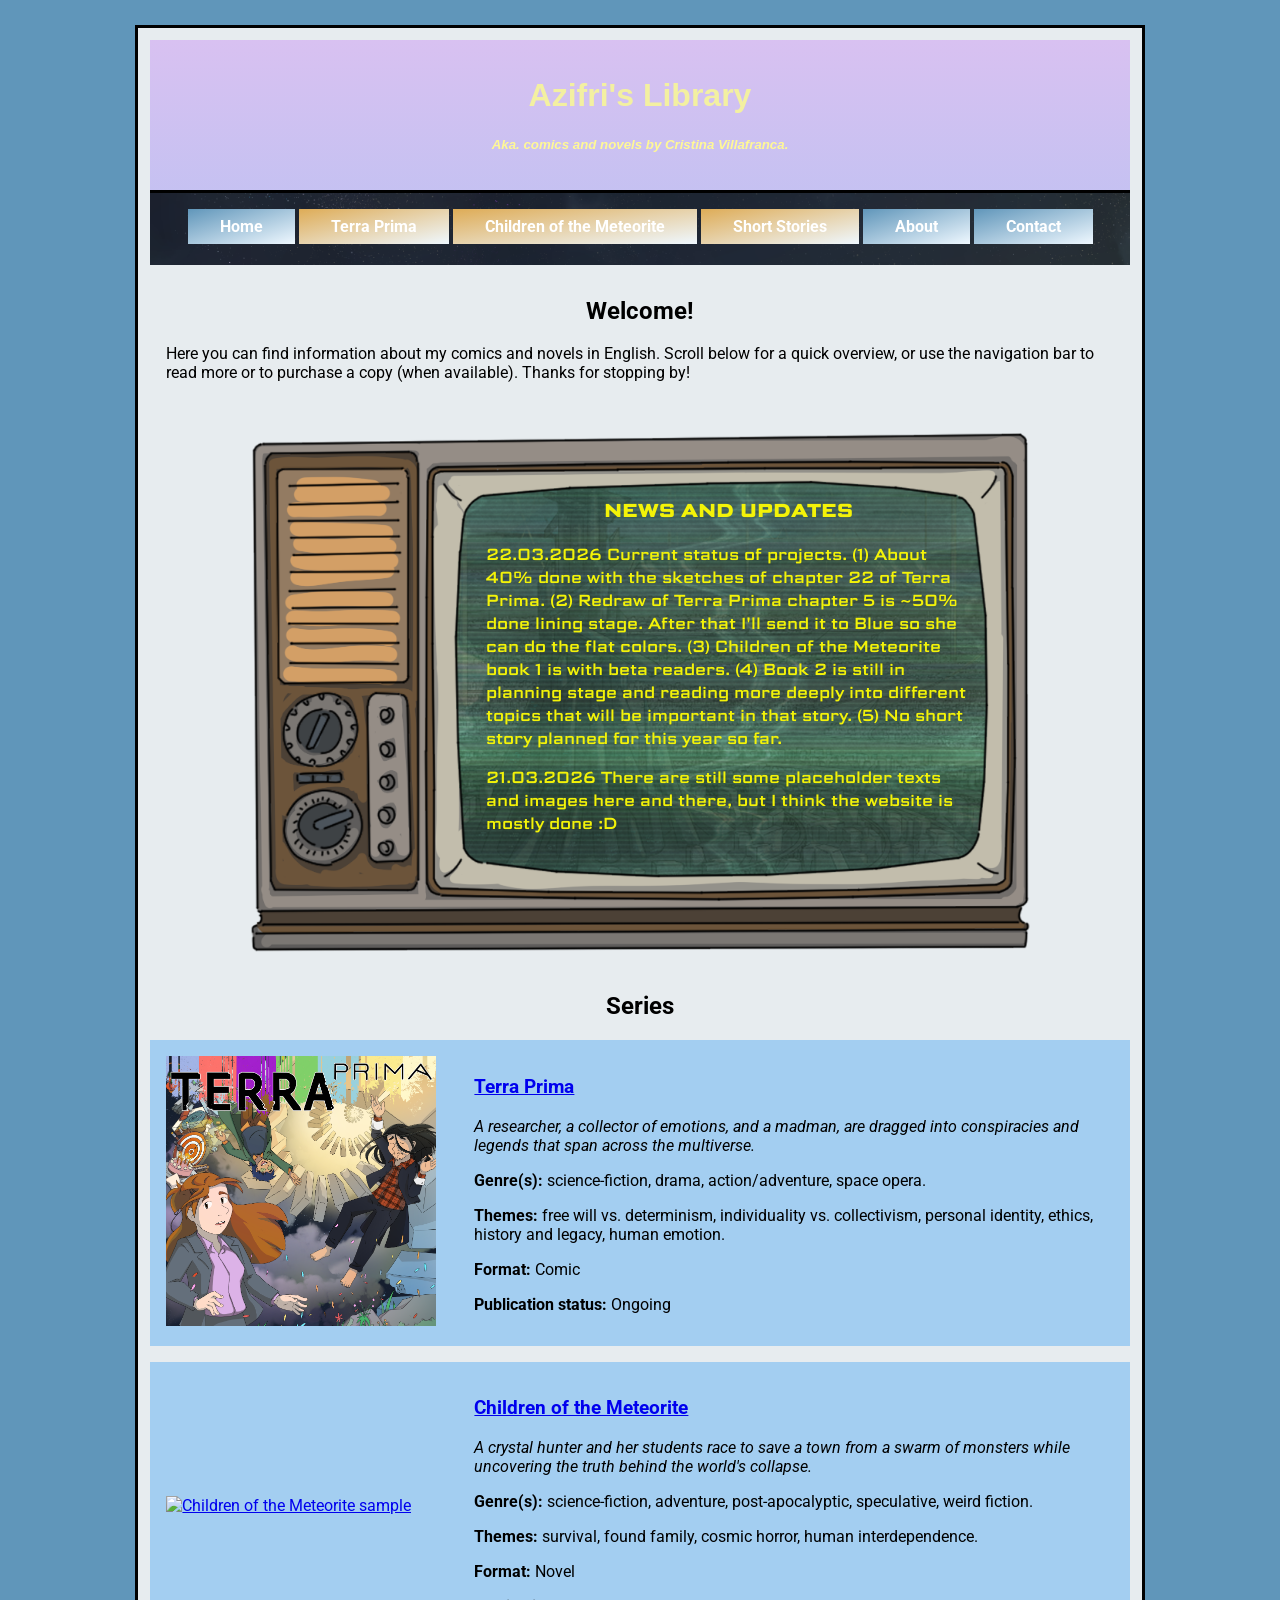
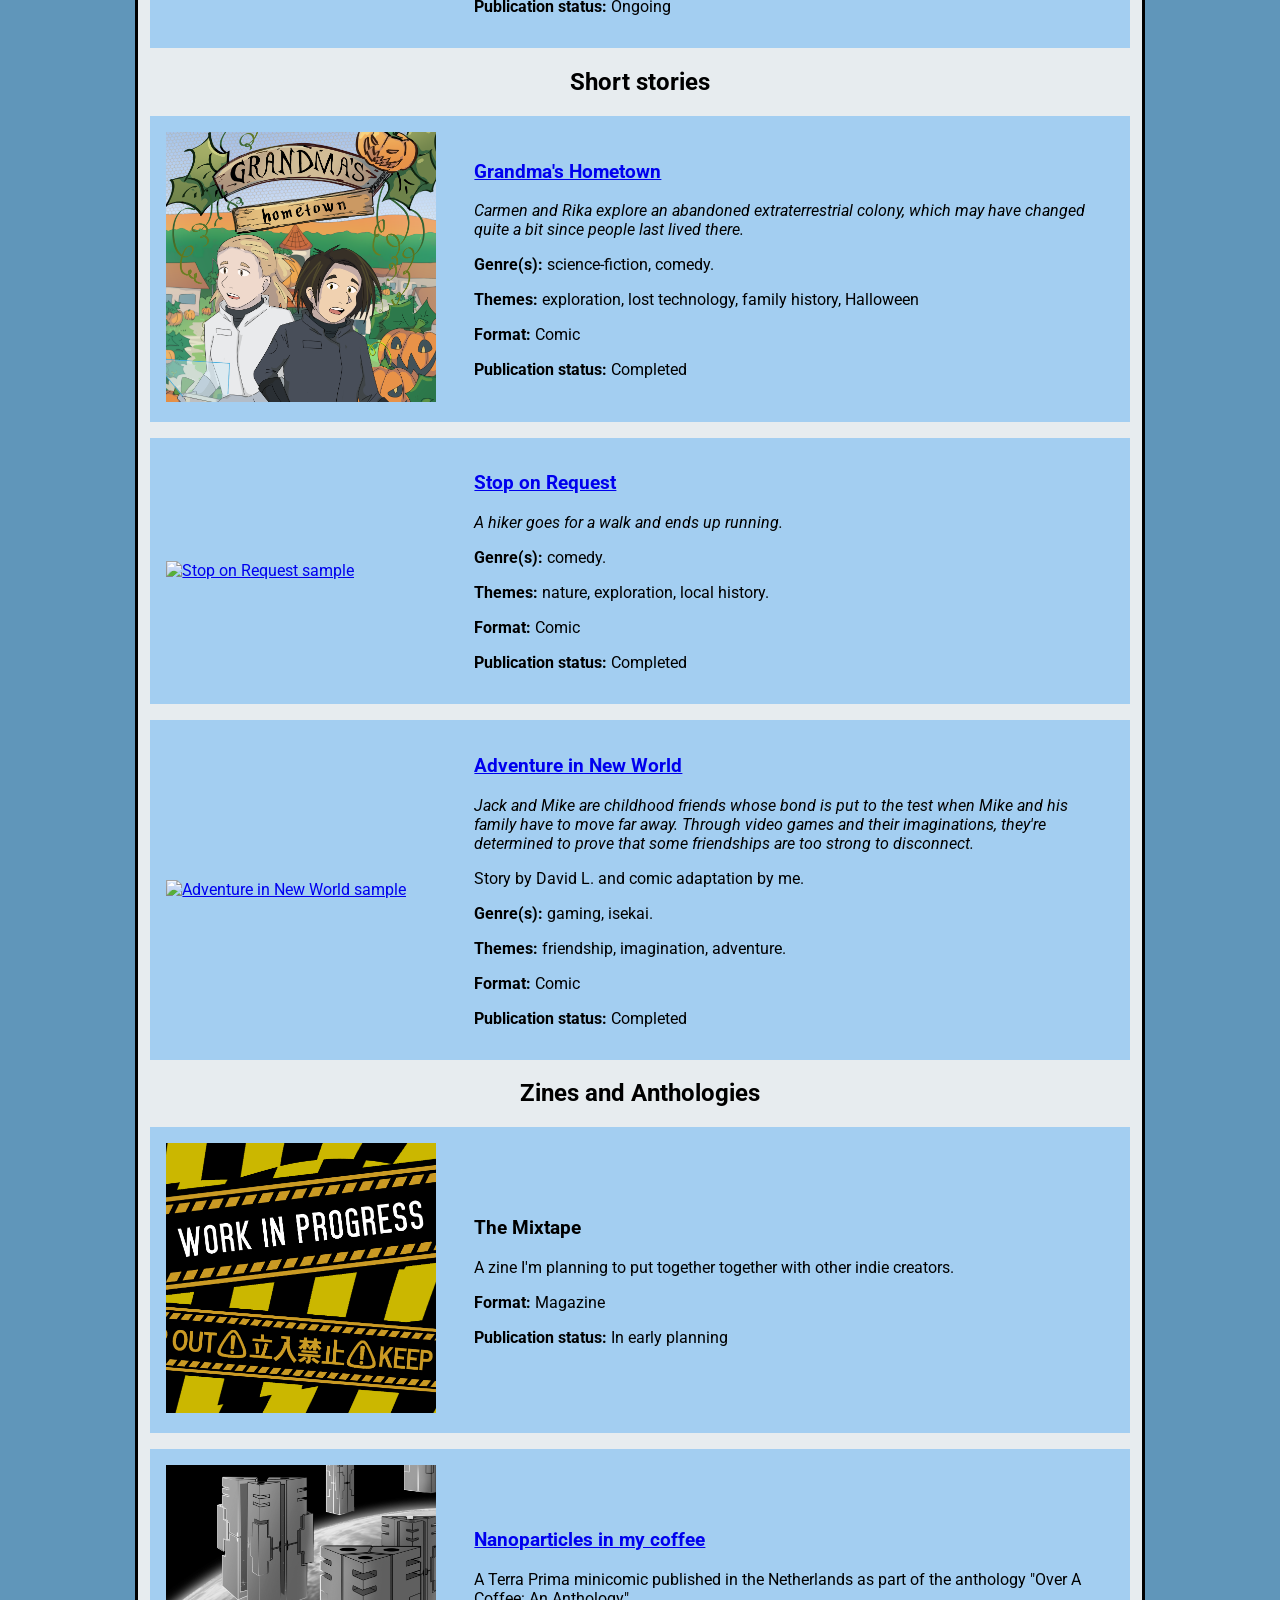
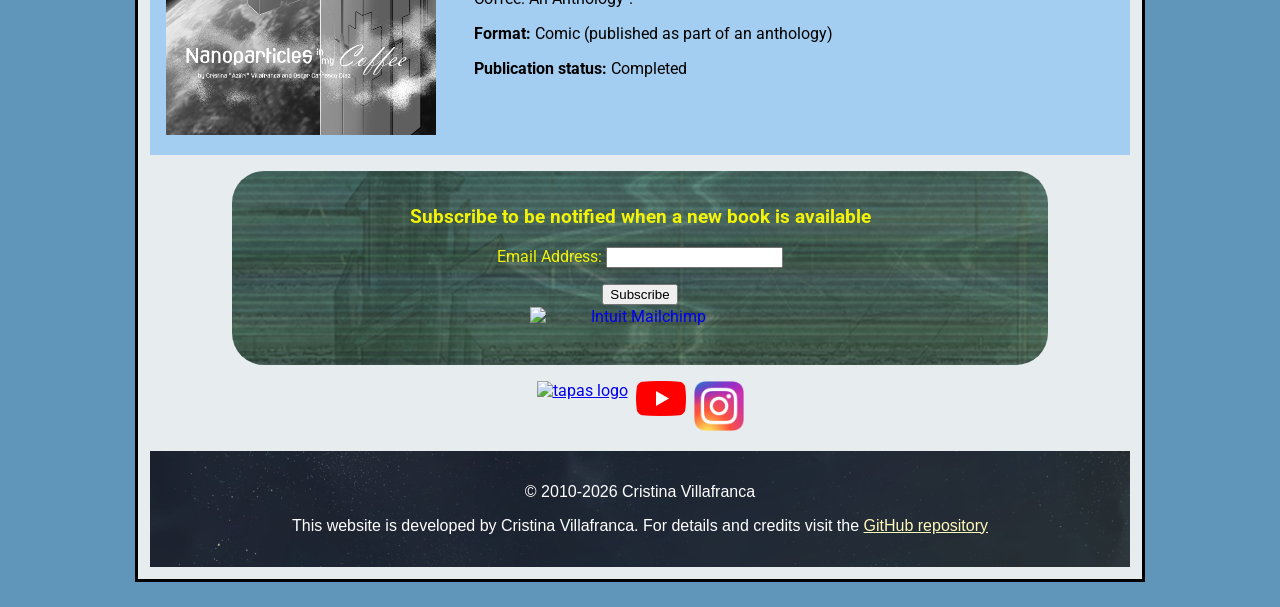
==== index.html @ 8059361d "added social media links" ====
<!DOCTYPE html>
<html lang="en">

<head>
    <!-- Google tag (gtag.js) -->
        <script async src="https://www.googletagmanager.com/gtag/js?id=G-6MLH4C813C"></script>
        <script>
        window.dataLayer = window.dataLayer || [];
        function gtag(){dataLayer.push(arguments);}
        gtag('js', new Date());

        gtag('config', 'G-6MLH4C813C');
        </script>
    <!-- End Google tag (gtag.js) -->
    <!-- Start cookieyes banner --> <script id="cookieyes" type="text/javascript" src="https://cdn-cookieyes.com/client_data/a0b579d0ce1c89a7a35dc00d091aab64/script.js"></script> <!-- End cookieyes banner -->
    <meta charset="UTF-8">
    <meta name="viewport" content="width=device-width, initial-scale=1.0">
    <link type="text/css" rel="stylesheet" href="style.css" media="all">
    <title>Azifri's Library</title>
    <link rel="icon" type="image/x-icon" href="images/favicon.ico">
    <link rel="icon" type="image/png" href="images/favicon-32x32.png" sizes="32x32" />
    <link rel="icon" type="image/png" href="images/favicon-16x16.png" sizes="16x16" />
</head>

<body>
    <div class="subPage">

        <header>
            <h1 span class="title">Azifri's Library</h1>
            <h5 span="small-title"><i>Aka. comics and novels by Cristina Villafranca.</i></h5>
        </header>

        <nav id="main-nav">
            <a href="index.html" class="navbutton1">Home</a> 
            <a href="terra-prima.html" class="navbutton2">Terra Prima</a> 
            <a href="children-of-the-meteorite.html" class="navbutton2">Children of the Meteorite</a> 
            <a href="short-stories.html" class="navbutton2">Short Stories</a> 
            <a href="about.html" class="navbutton1">About</a> 
            <a href="contact.html" class="navbutton1">Contact</a>
        </nav>
        
        <main>
            <h2>Welcome!</h2>
            <p class="narrow">Here you can find information about my comics and novels in English. Scroll below for a quick overview, or use the navigation bar to read more or to purchase a copy (when available). Thanks for stopping by!</p>

            <!-- Bulletin Board for Big Screens. Remember to also change the content of the small screen board below(!!!) -->
            <div id="board-big-screen">
                <h3>NEWS AND UPDATES</h3>
                <p>22.03.2026 Current status of projects. (1) About 40% done with the sketches of chapter 22 of Terra Prima. (2) Redraw of Terra Prima chapter 5 is ~50% done lining stage. After that I'll send it to Blue so she can do the flat colors. (3) Children of the Meteorite book 1 is with beta readers. (4) Book 2 is still in planning stage and reading more deeply into different topics that will be important in that story. (5) No short story planned for this year so far.</p>
                <p>21.03.2026 There are still some placeholder texts and images here and there, but I think the website is mostly done :D</p>
                <!--<p>20.03.2026 Doing all the integrations and automatizations to this website made me want to hit my head against a wall several times ._.</p>-->
            </div>
            <!-- End of bulletin board for big screens -->

            <!-- Bulletin Board for small screens Remember to also change the content of the big screen board above(!!!)-->
            <div id="board-small-screen">
                <h3>NEWS AND UPDATES</h3>
                <p>22.03.2026 Current status of projects. (1) About 40% done with the sketches of chapter 22 of Terra Prima. (2) Redraw of Terra Prima chapter 5 is ~50% done lining stage. After that I'll send it to Blue so she can do the flat colors. (3) Children of the Meteorite book 1 is with beta readers. (4) Book 2 is still in planning stage and reading more deeply into different topics that will be important in that story. (5) No short story planned for this year so far.</p>
                <p>21.03.2026 There are still some placeholder texts and images here and there, but I think the website is mostly done :D</p>
                <!--<p>20.03.2026 Doing all the integrations and automatizations to this website made me want to hit my head against a wall several times ._.</p>-->
            </div>
            <!-- End of bulletin board for small screens -->


            <h2>Series</h2>

            <div class="box-image-left">
               <div class="box-image-left-image">
                    <a href="terra-prima.html#terra-prima"><img src="images/tp.png" width=90% length="auto"alt="Terra Prima sample"></a>
                </div>
                <div class="box-image-left-text">
                    <a href="terra-prima.html#terra-prima"><h3>Terra Prima</h3></a>
                    <p><i>A researcher, a collector of emotions, and a madman, are dragged into conspiracies and legends that span across the multiverse.</i></p>
                    <p><b>Genre(s):</b> science-fiction, drama, action/adventure, space opera.</p>
                    <p><b>Themes:</b> free will vs. determinism, individuality vs. collectivism, personal identity, ethics, history and legacy, human emotion.</p>
                    <p><b>Format:</b> Comic</p>
                    <p><b>Publication status:</b> Ongoing</p>

                </div>
            </div>

            <div class="box-image-left">
               <div class="box-image-left-image">
                    <a href=children-of-the-meteorite.html#children-of-the-meteorite><img src="images/cotm.png" width=90% length="auto"alt="Children of the Meteorite sample"></a>
                </div>
                <div class="box-image-left-text">
                    <a href="children-of-the-meteorite.html#children-of-the-meteorite"><h3>Children of the Meteorite</h3></a>
                    <p><i>A crystal hunter and her students race to save a town from a swarm of monsters while uncovering the truth behind the world's collapse.</i></p>
                    <p><b>Genre(s):</b> science-fiction, adventure, post-apocalyptic, speculative, weird fiction.</p>
                    <p><b>Themes:</b> survival, found family, cosmic horror, human interdependence.</p>
                    <p><b>Format:</b> Novel</p>
                    <p><b>Publication status:</b> Ongoing</p>

                </div>
            </div>

            <h2>Short stories</h2>

            <div class="box-image-left">
               <div class="box-image-left-image">
                    <a href="short-stories.html#grandmas-hometown"><img src="images/ght.png" width=90% length="auto" alt="Grandma's Hometown sample"></a>
                </div>
                <div class="box-image-left-text">
                    <a href="short-stories.html#grandmas-hometown"><h3>Grandma's Hometown</h3></a>
                    <p><i>Carmen and Rika explore an abandoned extraterrestrial colony, which may have changed quite a bit since people last lived there.</i></p>
                    <p><b>Genre(s):</b> science-fiction, comedy.</p>
                    <p><b>Themes:</b> exploration, lost technology, family history, Halloween</p>
                    <p><b>Format:</b> Comic</p>
                    <p><b>Publication status:</b> Completed</p>

                </div>
            </div>

            <div class="box-image-left">
               <div class="box-image-left-image">
                    <a href="short-stories.html#stop-on-request"><img src="images/sor.png" width=90% length="auto"alt="Stop on Request sample"></a>
                </div>
                <div class="box-image-left-text">
                    <a href="short-stories.html#stop-on-request"><h3>Stop on Request</h3></a>
                    <p><i>A hiker goes for a walk and ends up running.</i></p>
                    <p><b>Genre(s):</b> comedy.</p>
                    <p><b>Themes:</b> nature, exploration, local history.</p>
                    <p><b>Format:</b> Comic</p>
                    <p><b>Publication status:</b> Completed</p>

                </div>
            </div>

            <div class="box-image-left">
               <div class="box-image-left-image">
                    <a href="short-stories.html#adventure-in-new-world"><img src="images/ainw.png" width=90% length="auto"alt="Adventure in New World sample"></a>
                </div>
                <div class="box-image-left-text">
                    <a href="short-stories.html#adventure-in-new-world"><h3>Adventure in New World</h3></a>
                    <p><i>Jack and Mike are childhood friends whose bond is put to the test when Mike and his family have to move far away. Through video games and their imaginations, they're determined to prove that some friendships are too strong to disconnect.</i></p>
                    <p>Story by David L. and comic adaptation by me.</p>
                    <p><b>Genre(s):</b> gaming, isekai.</p>
                    <p><b>Themes:</b> friendship, imagination, adventure.</p>
                    <p><b>Format:</b> Comic</p>
                    <p><b>Publication status:</b> Completed</p>

                </div>
            </div>

            <h2>Zines and Anthologies</h2>
            
            <div class="box-image-left">
               <div class="box-image-left-image">
                    <img src="images/wip.png" width=90% length="auto"alt="The Mixtape sample">
                </div>
                <div class="box-image-left-text">
                    <h3>The Mixtape</h3>
                    <p>A zine I'm planning to put together together with other indie creators.</p>
                    <p><b>Format:</b> Magazine</p>
                    <p><b>Publication status:</b> In early planning</p>
                </div>
            </div>


            <div class="box-image-left">
               <div class="box-image-left-image">
                    <a href="short-stories.html#nanoparticles-in-my-coffee"><img src="images/nimc.png" width=90% length="auto"alt="Nanoparticles in my coffee sample"></a>
                </div>
                <div class="box-image-left-text">
                    <a href="short-stories.html#nanoparticles-in-my-coffee"><h3>Nanoparticles in my coffee</h3></a>
                    <p>A Terra Prima minicomic published in the Netherlands as part of the anthology "Over A Coffee: An Anthology".</p>
                    <p><b>Format:</b> Comic (published as part of an anthology)</p>
                    <p><b>Publication status:</b> Completed</p>
                </div>
            </div>

            <!--newsletter subscription-->
            <div id="mc_embed_shell">
  
                <div id="mc_embed_signup">
                    <form action="https://azifri.us11.list-manage.com/subscribe/post?u=1df3b6bca8f4edba55299aeac&amp;id=7dbc3600a1&amp;f_id=001703e1f0" method="post" id="mc-embedded-subscribe-form" name="mc-embedded-subscribe-form" class="validate" target="_self" novalidate="">
                        <div id="mc_embed_signup_scroll"><h3>Subscribe to be notified when a new book is available</h3>
                            <div class="mc-field-group">
                                <label for="mce-EMAIL">Email Address: <span class="asterisk"></span></label><input type="email" name="EMAIL" class="required email" id="mce-EMAIL" required="" value="">
                            </div>
                            <div id="mce-responses" class="clear foot">
                                <div class="response" id="mce-error-response" style="display: none;"></div>
                                <div class="response" id="mce-success-response" style="display: none;"></div>
                            </div>
                            <div aria-hidden="true" style="position: absolute; left: -5000px;">
                                /* real people should not fill this in and expect good things - do not remove this or risk form bot signups */
                                <input type="text" name="b_1df3b6bca8f4edba55299aeac_7dbc3600a1" tabindex="-1" value="">
                            </div>
                            <div class="optionalParent">
                                <div class="clear foot">
                                    <input type="submit" name="subscribe" id="mc-embedded-subscribe" class="button" value="Subscribe">
                                    <p style="margin: 0px auto;"><a href="http://eepurl.com/jCcwuM" title="Mailchimp - email marketing made easy and fun"><span style="display: inline-block; background-color: transparent; border-radius: 4px;"><img class="refferal_badge" src="https://digitalasset.intuit.com/render/content/dam/intuit/mc-fe/en_us/images/intuit-mc-rewards-text-dark.svg" alt="Intuit Mailchimp" style="width: 220px; height: 40px; display: flex; padding: 2px 0px; justify-content: center; align-items: center;"></span></a></p>
                                </div>
                            </div>
                    </div>
                </form>
                </div>
            </div>
            <!--End newsletter subscription-->

            <div class="social-media-box">
                <a href="https://tapas.io/Azifri"><img src="images/tapas2.png" alt="tapas logo"></a>
                <a href="https://www.youtube.com/@azifri"><img src="images/YouTube.png" alt="youtube logo"></a>
                <a href="https://www.instagram.com/artsyazifri/"><img src="images/Instagram.png" alt="instagram logo"></a>
            </div>
        </main>


        <footer>
            <p>&copy; 2010-2026 Cristina Villafranca</p>
            <p>This website is developed by Cristina Villafranca. For details and credits visit the <a href="https://github.com/Azifri21/azifri.github.io" title="link to GitHub" target="_blank" span id="link-color"> GitHub repository</a></p>

        </footer>
    </div>
</body>
</html>
---- style.css ----
@import url('https://fonts.googleapis.com/css2?family=Science+Gothic:wght@100..900&display=swap');
@import url('https://fonts.googleapis.com/css2?family=Roboto:ital,wght@0,100..900;1,100..900&display=swap');

h1, h2{
    text-align: center;
}

/* universal background color */
body {
    background-image: url(images/shards1.png);
    background-size: cover;
    background-color: rgb(96, 150, 186); 
    font-family: 'Roboto', Arial, Helvetica, sans-serif;
    padding: 20px;
}

main {
    margin-top: 2rem;
}

.narrow {
    margin: 0rem 1rem;
}

/* area inside body where the content is */
.subPage {
  max-width: 95%;
  background-color: rgb(231, 236, 239);
  outline: 3px solid #000000;
  margin: auto;
  padding: 12px;
}

@media (min-width: 500px) {
    .subPage {
        width: 80%;
        max-width: 1000px;
    }
    
}

header {
    box-sizing: border-box;
    margin: 0;
    padding: 0;
    background: linear-gradient(to top, #3204fd2f, #9907fa30), url(images/planet-bg.png) no-repeat top center;
    /*
    background-image: url(images/planet-bg.png);
    background-size: cover;
    background: rgb(39, 76, 119);*/
    color: #fff895;
    padding: 1rem;
    text-align: center;
    font-family: sans-serif
}

.title {
    color:rgb(243, 240, 161)
}
.small-title {
    color: bisque;
}

footer {
    box-sizing: border-box;
    margin: 0;
    padding: 0;
    background-image: url(images/planet-bg2.png);
    background-size: cover;
    /*background: rgb(39, 76, 119);*/
    color: #fff;
    padding: 1rem;
    text-align: center;
    font-family: sans-serif
}

#link-color {
    color: rgb(255, 249, 185);
}

nav {
    border-top: #000000 solid 3px;
    background-image: url(images/planet-bg2.png);
    background-size: cover;
    /*background: rgb(39, 76, 119);*/
    display: flex;
    flex-wrap: wrap;
    justify-content: center;
    padding: 1rem;
    display: block;
    padding: 1rem;
    text-align: center;
}

.navbutton1 {
    display: inline-block;
    padding: 0.5rem 2rem;
    margin-bottom: 0.3rem;
    text-decoration: none;
    color: #fff;
    background-color: transparent;
    border: none;
    font-size: 1rem;
    cursor: pointer;
    /*background-color: rgb(96, 150, 186); */
    background-image: linear-gradient(to bottom right, rgb(96, 150, 186), rgb(239, 248, 255));
    font-weight: bold;
    width: fit-content;
}

.navbutton2 {
    display: inline-block;
    padding: 0.5rem 2rem;
    margin-bottom: 0.3rem;
    text-decoration: none;
    color: #fff;
    background-color: transparent;
    border: none;
    font-size: 1rem;
    cursor: pointer;
    /*background-color: rgb(96, 150, 186); */
    background-image: linear-gradient(to bottom right, rgb(222, 172, 87), rgb(239, 248, 255));
    font-weight: bold;
    width: fit-content;
}



#books-nav {
    display: flex;
    flex-wrap: wrap;
    justify-content: center;
    padding: 1rem;
    display: block;
    padding: 1rem;
    text-align: center;
    margin-bottom: 1rem;
    background-image: url(images/tv-bg.png);
    border-radius: 3rem;
    border-style: double;
    border-color: rgb(33, 107, 8);
}

#books-nav a {
    display: inline-block;
    padding: 0.5rem 1rem;
    margin: 0.2rem;
    text-decoration: none;
    color: #000000;
    background-color: transparent;
    border: none;
    font-size: 1rem;
    cursor: pointer;
    background-color: rgb(96, 150, 186); 
}

a:link,{
    color: rgb(0 ,0 , 0);
    text-decoration: none;
}

a:visited {
    color: rgb(48, 58, 122);
    text-decoration: none;
}

a:hover {
    text-decoration: underline;
    background-color: rgb(237, 175, 88);
}

a:active {
    text-decoration: none;
}


/*layout for boxes with an image on top */
.box-image-top {
    display: flex;
    align-items: center;
    justify-content: center;
    padding: 1rem;
    background-color: rgb(163, 206, 241);
    flex-direction: column;
    margin-bottom: 1rem;
}

#terra-prima {
}

#children-of-the-meteorite {
}

#others{
}

#tp-bg {
    background-image: url(images/bgterraprima.png);
    background-size: cover;
    padding: 1rem;
    border-radius: 10px;
    margin-bottom: 1rem;
}

#cotm-bg {
    background-image: url(images/cotmbg.png);
    background-size: cover;
    padding: 1rem;
    border-radius: 10px;
    margin-bottom: 1rem;
}

#others-bg {
    background-image: url(images/zinesbg2.png);
    background-size: cover;
    padding: 1rem;
    border-radius: 10px;
    margin-bottom: 1rem;
}

#semitransparent {
    background-color: rgba(255, 255, 255, 0.724);
    padding: 0.5rem;
    border-radius: 10px;
}

.product-details {
    background-color: rgb(231, 236, 239);
    padding: 0.1rem 0.8rem;
    margin-bottom: 1rem;
}

.back-to-top {
    text-align: center;
    margin: 1rem;
}

/* layout for boxes with image on left */
.box-image-left {
    display:flex;
    align-items: center;
    gap: 0.5rem;
    padding: 1rem;
    margin: auto;
    background-color: rgb(163, 206, 241);
    margin-bottom: 1rem;
}

.box-image-left-image {
    width: 300px;
    height: auto;
    object-fit: cover;
}

.box-image-left-text {
    flex: 1;
}

@media (max-width: 768px) {
    .box-image-left {
        flex-direction: column;
        text-align: center;
    }

    .box-image-left-image {
        width: 100%;
        height: auto;
    }
}


/*layout for bulletin board on BIG screens*/
#board-big-screen {
    background-image: url(images/big-tv.png);
        background-size: cover;
    h3 {
        text-align: center;
    }
    text-align: left;
    color: rgb(243, 243, 8);
    gap: 1rem;
    padding: 4rem 5rem 2rem 16rem;
    border-radius: 1rem;
    margin: 2rem 5rem;
    font-family: 'Science Gothic', sans-serif;
    display: block;
    height: 450px;
}

@media only screen and (max-width: 990px) {
    #board-big-screen {
        display: none;
    }
}


/*layout for bulletin board on SMALL screens*/
#board-small-screen {
    background-image: url(images/tv-bg.png);
        background-size: cover;
    text-align: left;
    color: rgb(243, 243, 8);
    gap: 1rem;
    padding: 1rem;
    border-radius: 1rem;
    margin-top: 1.5rem;
    font-family: 'Science Gothic', sans-serif;
}

@media only screen and (min-width: 990px) {
    #board-small-screen {
        display: none;
    }
}



/*layout for boxes with buttons */
.box-with-buttons {
    display:flex;
    align-items: top;
    gap: 1rem;
    padding: 1rem;
    margin: auto;
    background-color: rgb(255, 255, 255);
    margin-bottom: 1rem;
    border-style: solid;
    border-width: 3px;
    border-color: rgb(39, 76, 119);

}

.box-with-buttons-image {
    width: 350px;
    height: auto;
    object-fit: cover;
}


.box-with-buttons-text {
    flex: 1;
    border-radius: 10px;
    border-color: #000000;
}

@media (max-width: 768px) {
    .box-with-buttons {
        flex-direction: column;
        text-align: center;
    }

    .box-with-buttons-image {
        width: 100%;
        height: auto;
    }
}

figure {
    text-align: center;
    display: block;
}
    
@media only screen and (max-width: 800px) {
    img {
        width: 90%;

    }
}

#mc_embed_shell {
    text-align: center;
    display: block;
    width: 80%;
    gap: 1rem;
    padding: 1rem 1rem;
    margin: auto;
    background-image: url(images/tv-bg.png);
        background-size: cover;
    color: rgb(243, 243, 8);
    margin-bottom: 1rem;
    border-radius: 2rem;
}

#mce-responses {
    padding-top: 1rem;
}

.social-media-box {
    margin: 1rem;
    display: flex;
    justify-content: center;
    gap: 0.5rem;
}

.social-media-box img {
    width: 50px;
}

@media (max-width: 768px) {
    .social-media-box {
        width: 80%;
    }
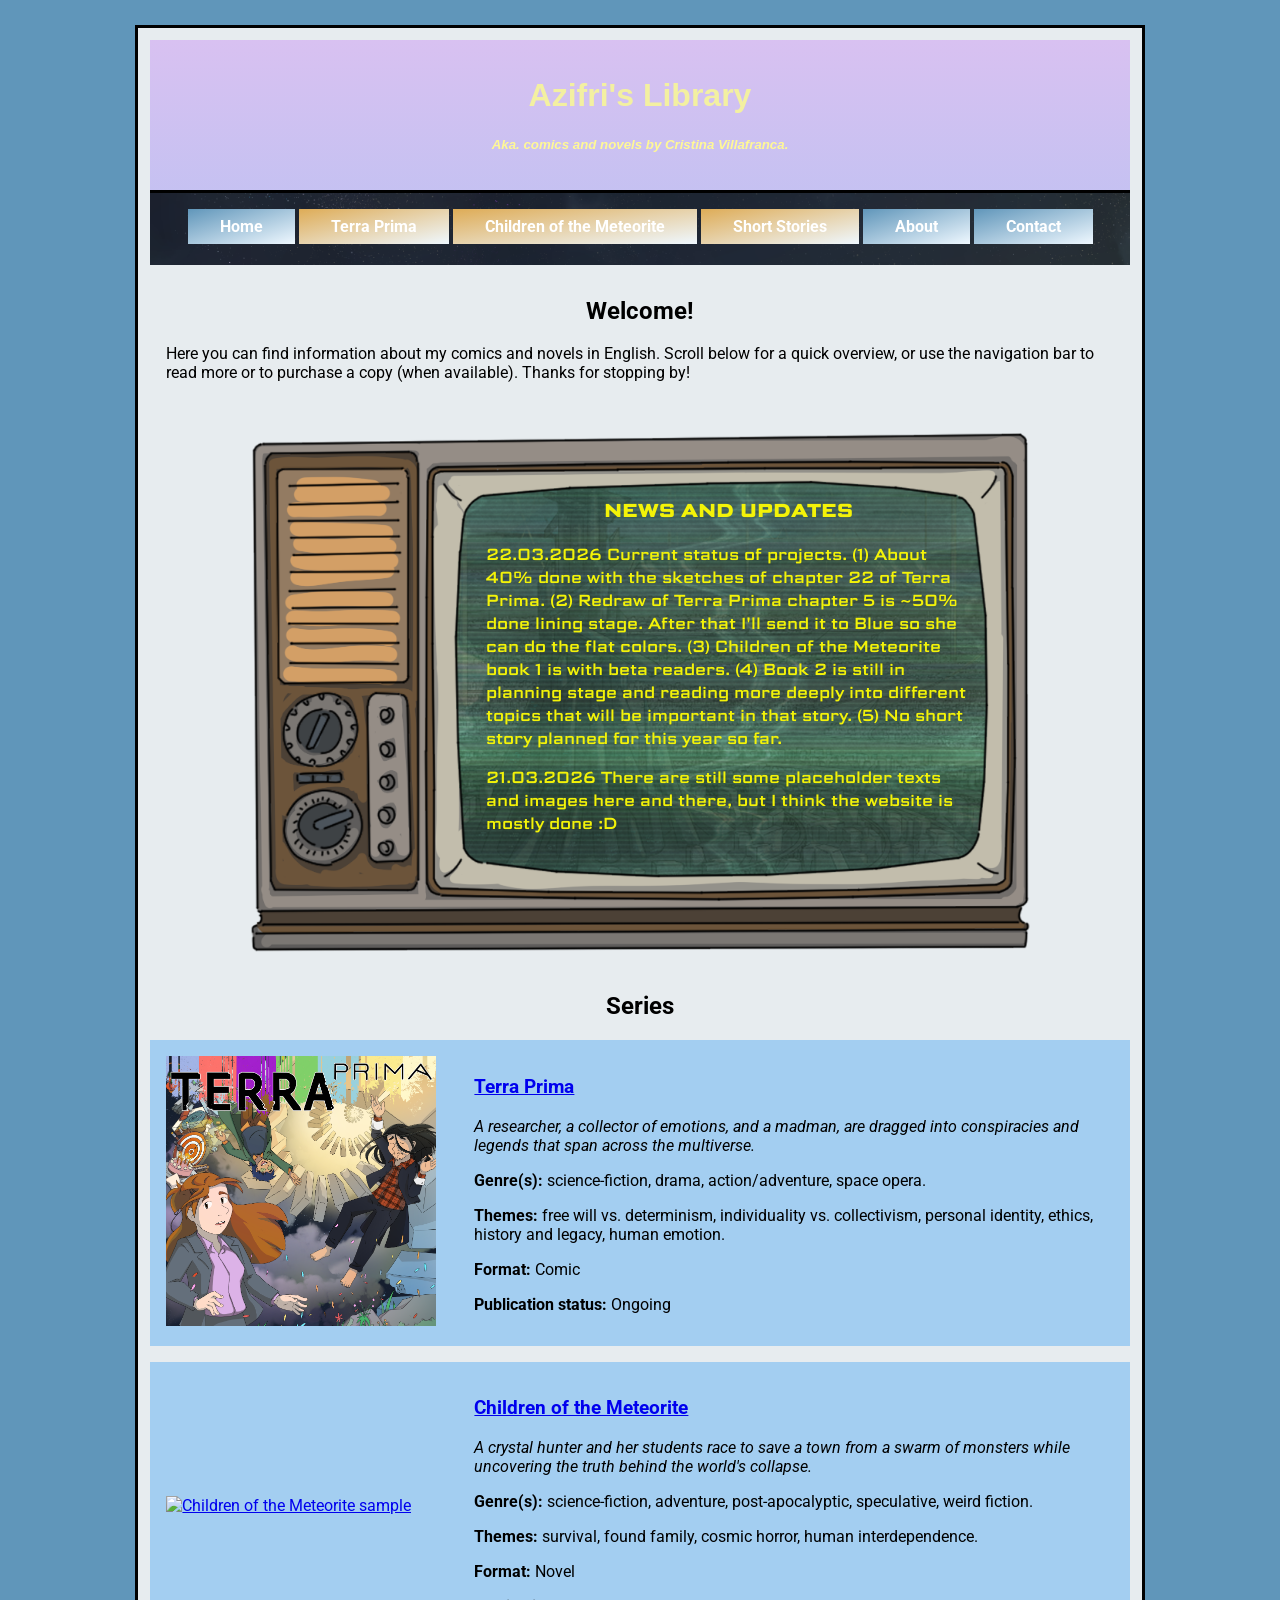
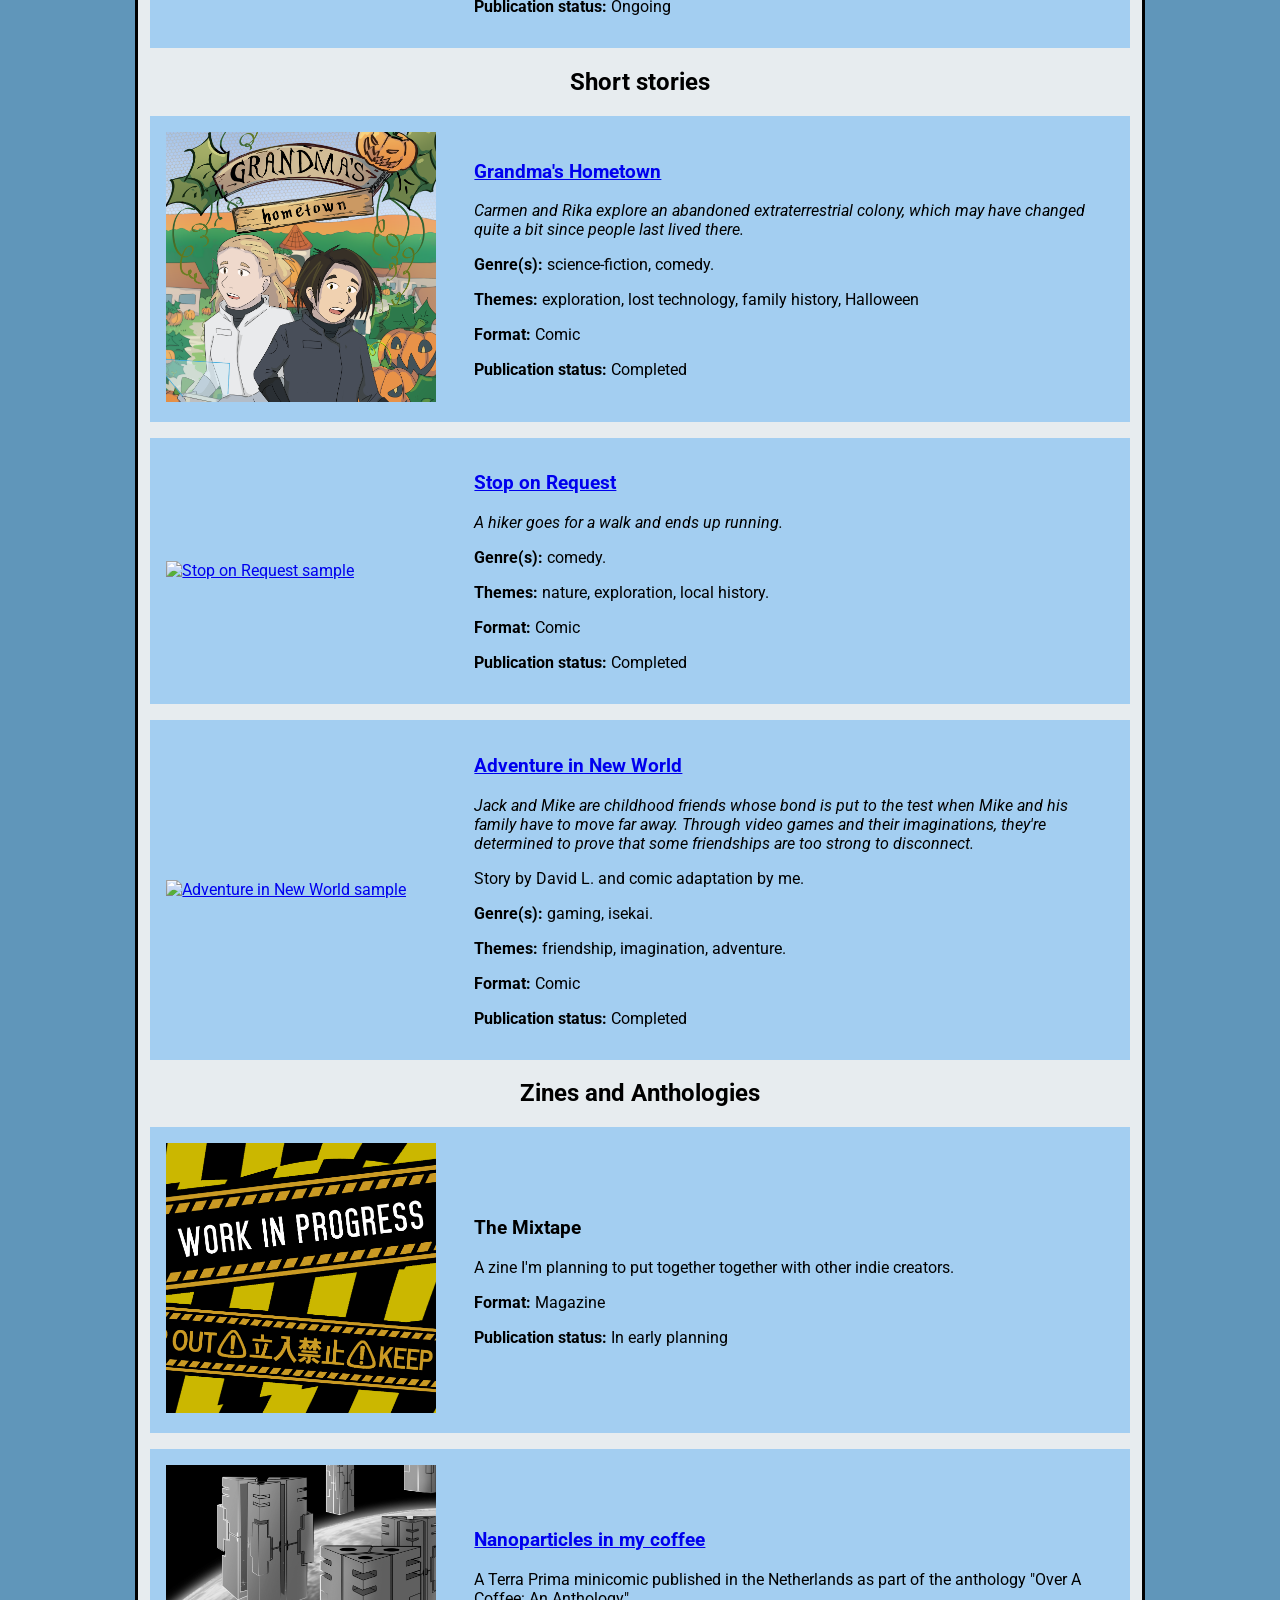
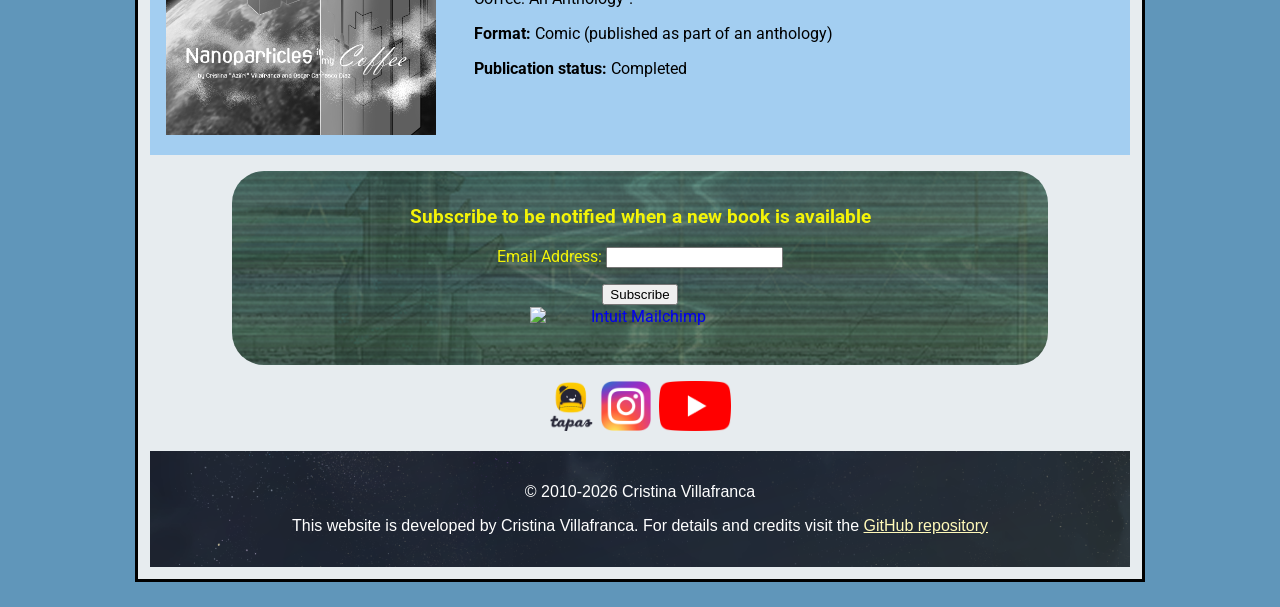
==== commit 38e2d775: "updated social media logos" ====
--- a/index.html
+++ b/index.html
@@ -199,9 +199,10 @@
             <!--End newsletter subscription-->
 
             <div class="social-media-box">
-                <a href="https://tapas.io/Azifri"><img src="images/tapas2.png" alt="tapas logo"></a>
+                <a href="https://tapas.io/Azifri"><img src="images/taps.png" alt="tapas logo"></a>
+                <a href="https://www.instagram.com/artsyazifri/"><img src="images/Instagram.png" alt="instagram logo"></a>
                 <a href="https://www.youtube.com/@azifri"><img src="images/YouTube.png" alt="youtube logo"></a>
-                <a href="https://www.instagram.com/artsyazifri/"><img src="images/Instagram.png" alt="instagram logo"></a>
+
             </div>
         </main>
 
--- a/style.css
+++ b/style.css
@@ -393,10 +393,12 @@
 }
 
 .social-media-box img {
-    width: 50px;
+    height: 50px;
+    width: auto;
 }
 
 @media (max-width: 768px) {
     .social-media-box {
-        width: 80%;
+        height: 50%;
+        width: auto;
     }
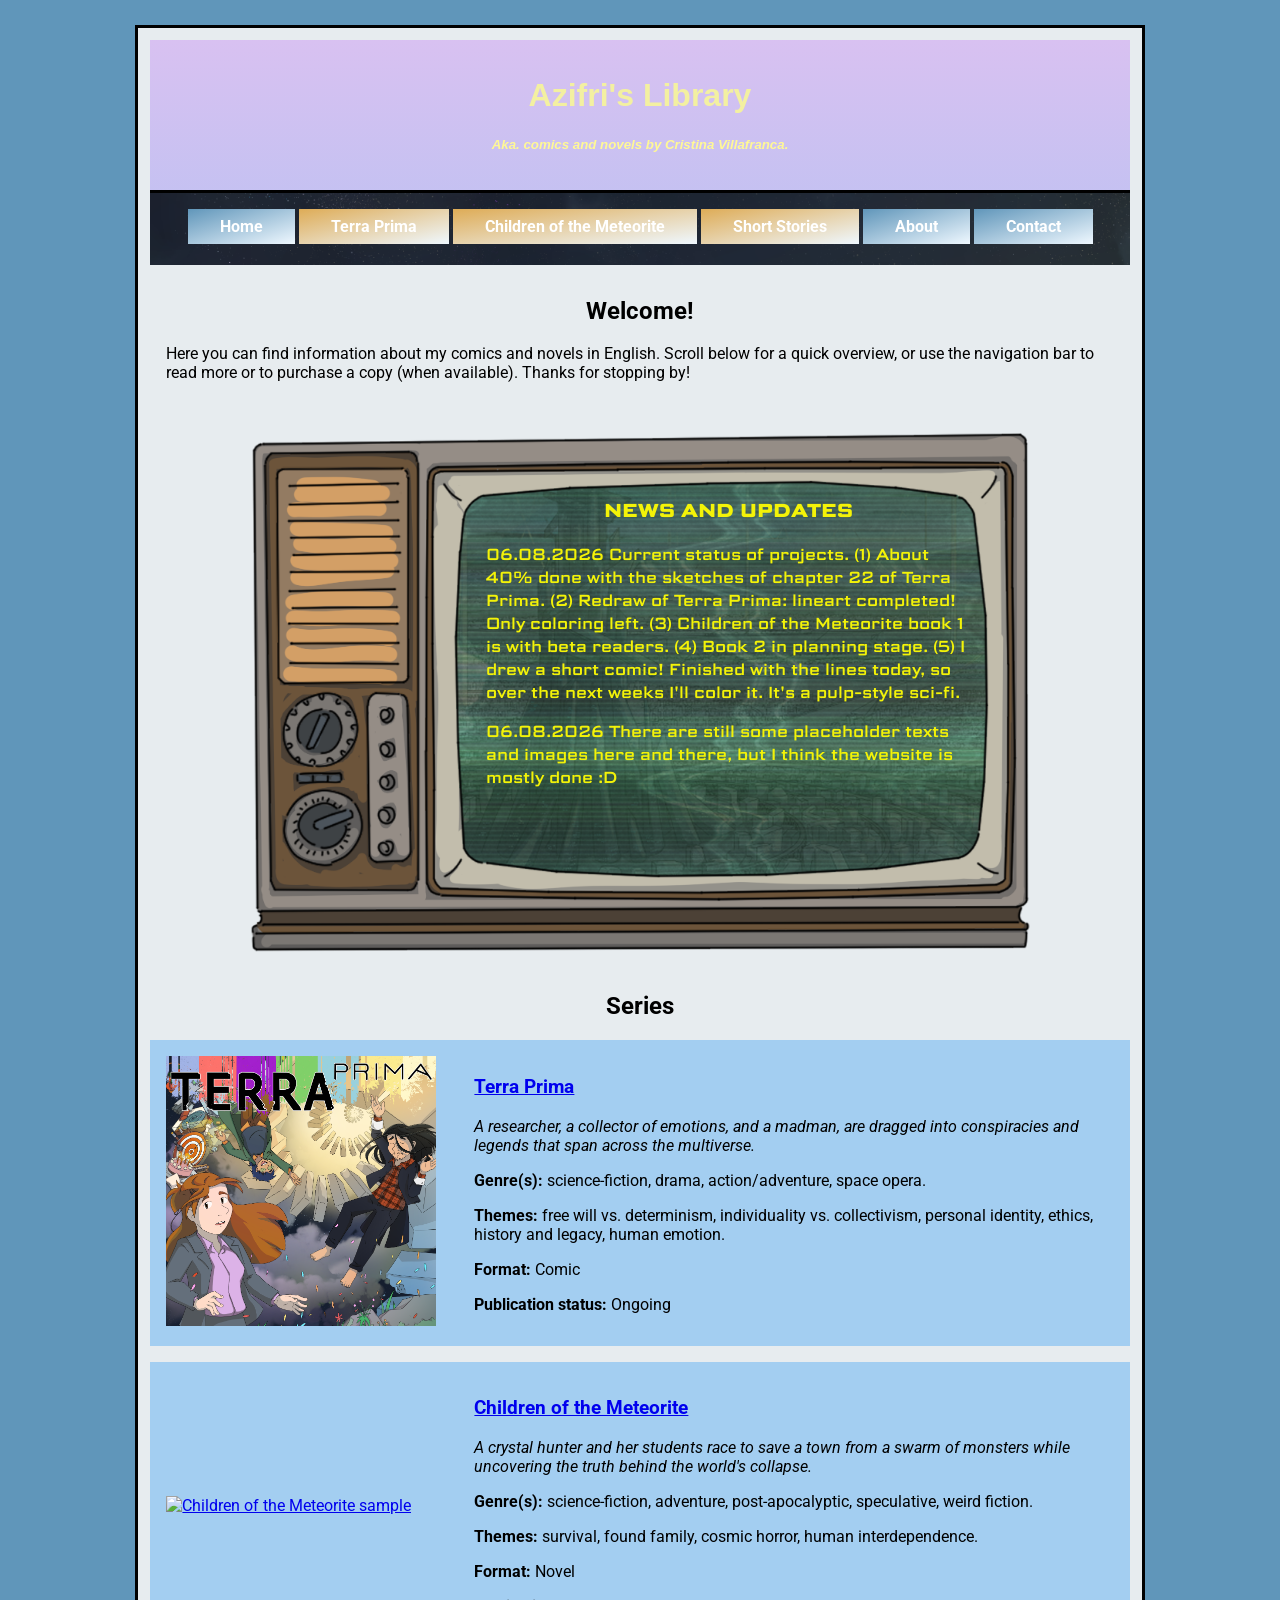
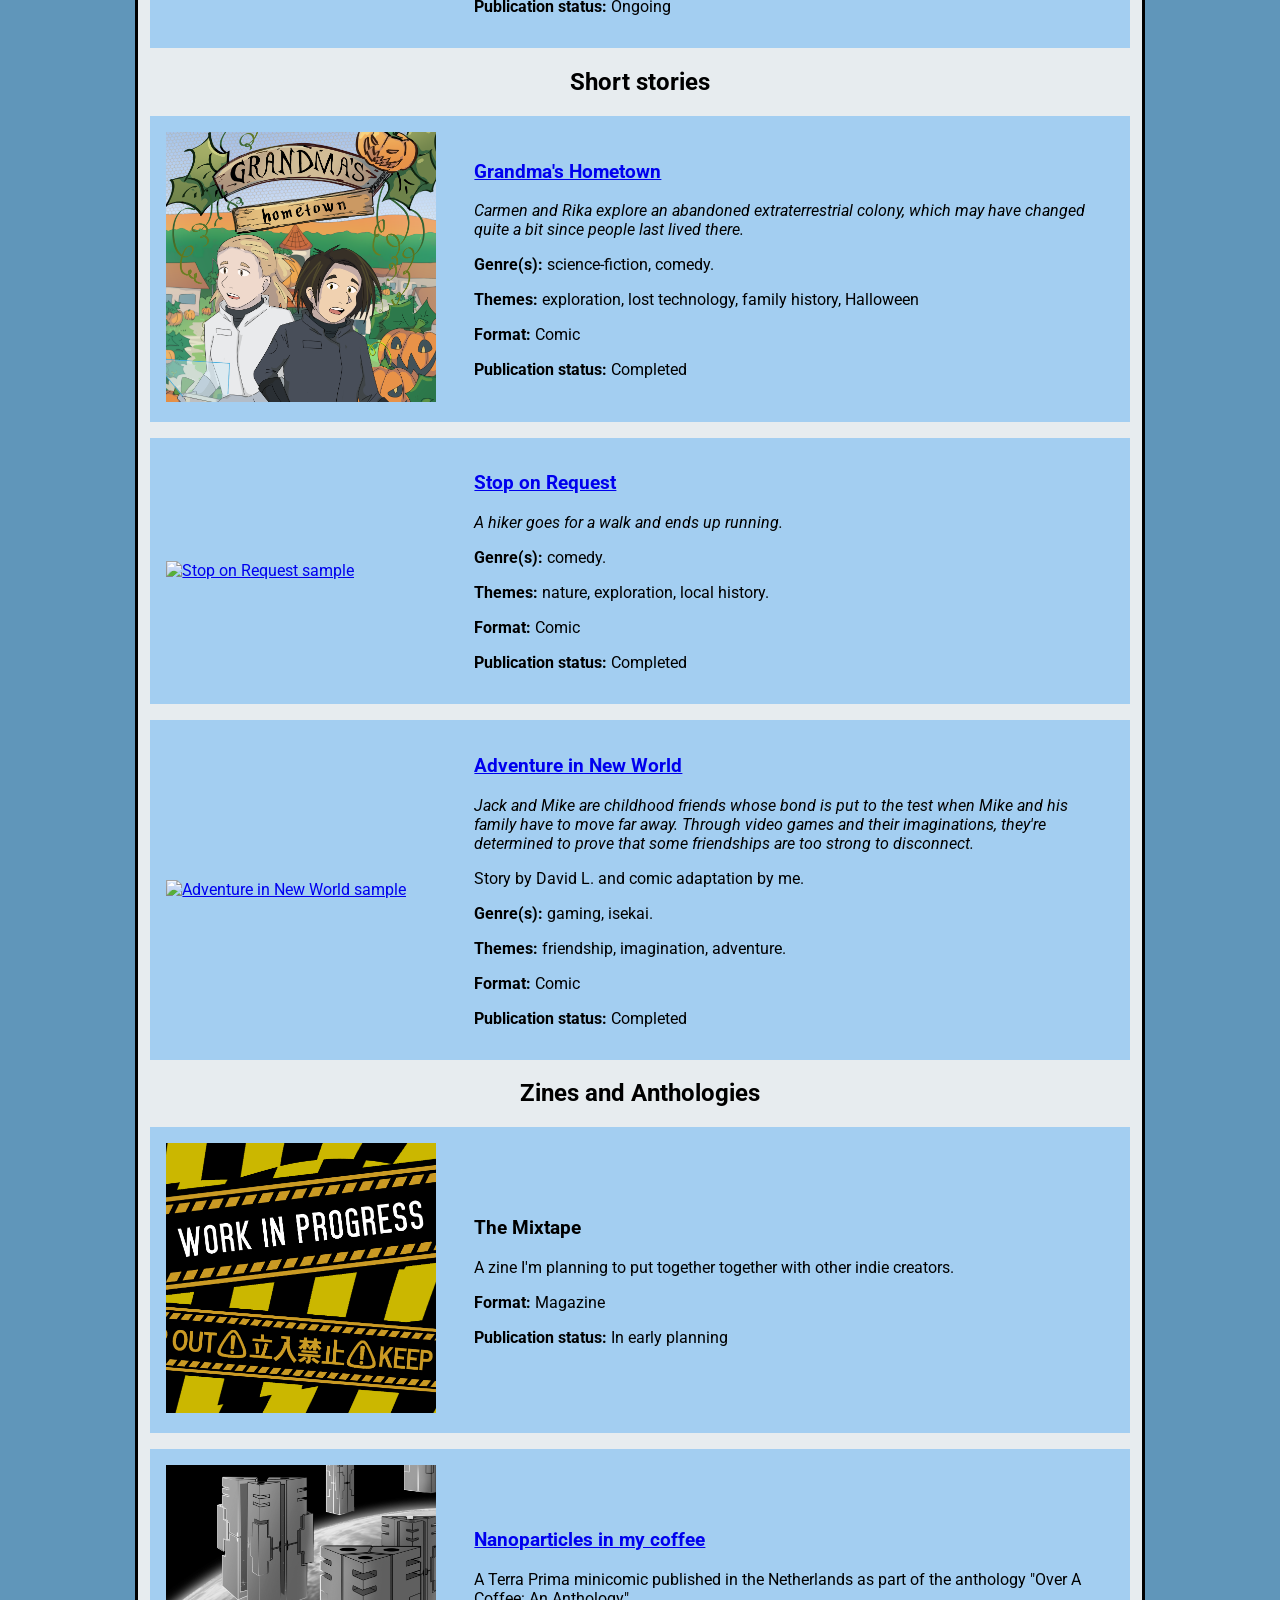
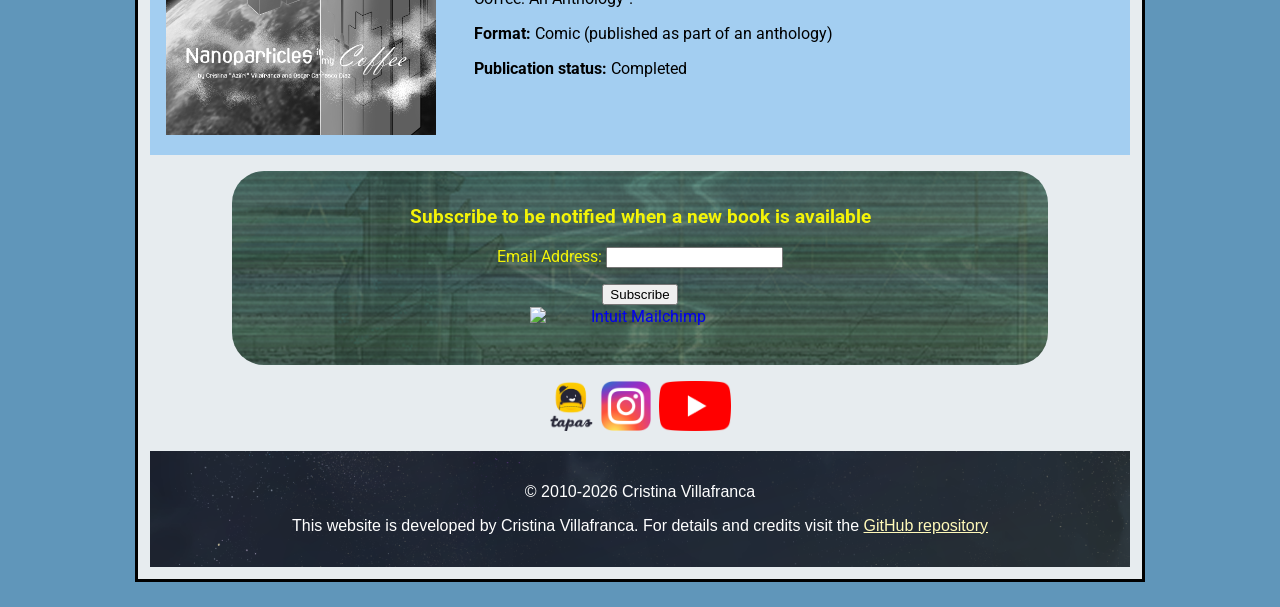
==== commit 08e9a68f: "details" ====
--- a/index.html
+++ b/index.html
@@ -46,8 +46,8 @@
             <!-- Bulletin Board for Big Screens. Remember to also change the content of the small screen board below(!!!) -->
             <div id="board-big-screen">
                 <h3>NEWS AND UPDATES</h3>
-                <p>22.03.2026 Current status of projects. (1) About 40% done with the sketches of chapter 22 of Terra Prima. (2) Redraw of Terra Prima chapter 5 is ~50% done lining stage. After that I'll send it to Blue so she can do the flat colors. (3) Children of the Meteorite book 1 is with beta readers. (4) Book 2 is still in planning stage and reading more deeply into different topics that will be important in that story. (5) No short story planned for this year so far.</p>
-                <p>21.03.2026 There are still some placeholder texts and images here and there, but I think the website is mostly done :D</p>
+                <p>06.08.2026 Current status of projects. (1) About 40% done with the sketches of chapter 22 of Terra Prima. (2) Redraw of Terra Prima: lineart completed! Only coloring left. (3) Children of the Meteorite book 1 is with beta readers. (4) Book 2 in planning stage. (5) I drew a short comic! Finished with the lines today, so over the next weeks I'll color it. It's a pulp-style sci-fi.</p>
+                <p>06.08.2026 There are still some placeholder texts and images here and there, but I think the website is mostly done :D</p>
                 <!--<p>20.03.2026 Doing all the integrations and automatizations to this website made me want to hit my head against a wall several times ._.</p>-->
             </div>
             <!-- End of bulletin board for big screens -->
@@ -55,8 +55,8 @@
             <!-- Bulletin Board for small screens Remember to also change the content of the big screen board above(!!!)-->
             <div id="board-small-screen">
                 <h3>NEWS AND UPDATES</h3>
-                <p>22.03.2026 Current status of projects. (1) About 40% done with the sketches of chapter 22 of Terra Prima. (2) Redraw of Terra Prima chapter 5 is ~50% done lining stage. After that I'll send it to Blue so she can do the flat colors. (3) Children of the Meteorite book 1 is with beta readers. (4) Book 2 is still in planning stage and reading more deeply into different topics that will be important in that story. (5) No short story planned for this year so far.</p>
-                <p>21.03.2026 There are still some placeholder texts and images here and there, but I think the website is mostly done :D</p>
+                <p>06.08.2026 Current status of projects. (1) About 40% done with the sketches of chapter 22 of Terra Prima. (2) Redraw of Terra Prima: lineart completed! Only coloring left. (3) Children of the Meteorite book 1 is with beta readers. (4) Book 2 in planning stage. (5) I drew a short comic! Finished with the lines today, so over the next weeks I'll color it. It's a pulp-style sci-fi.</p>
+                <p>06.08.2026 There are still some placeholder texts and images here and there, but I think the website is mostly done :D</p>
                 <!--<p>20.03.2026 Doing all the integrations and automatizations to this website made me want to hit my head against a wall several times ._.</p>-->
             </div>
             <!-- End of bulletin board for small screens -->
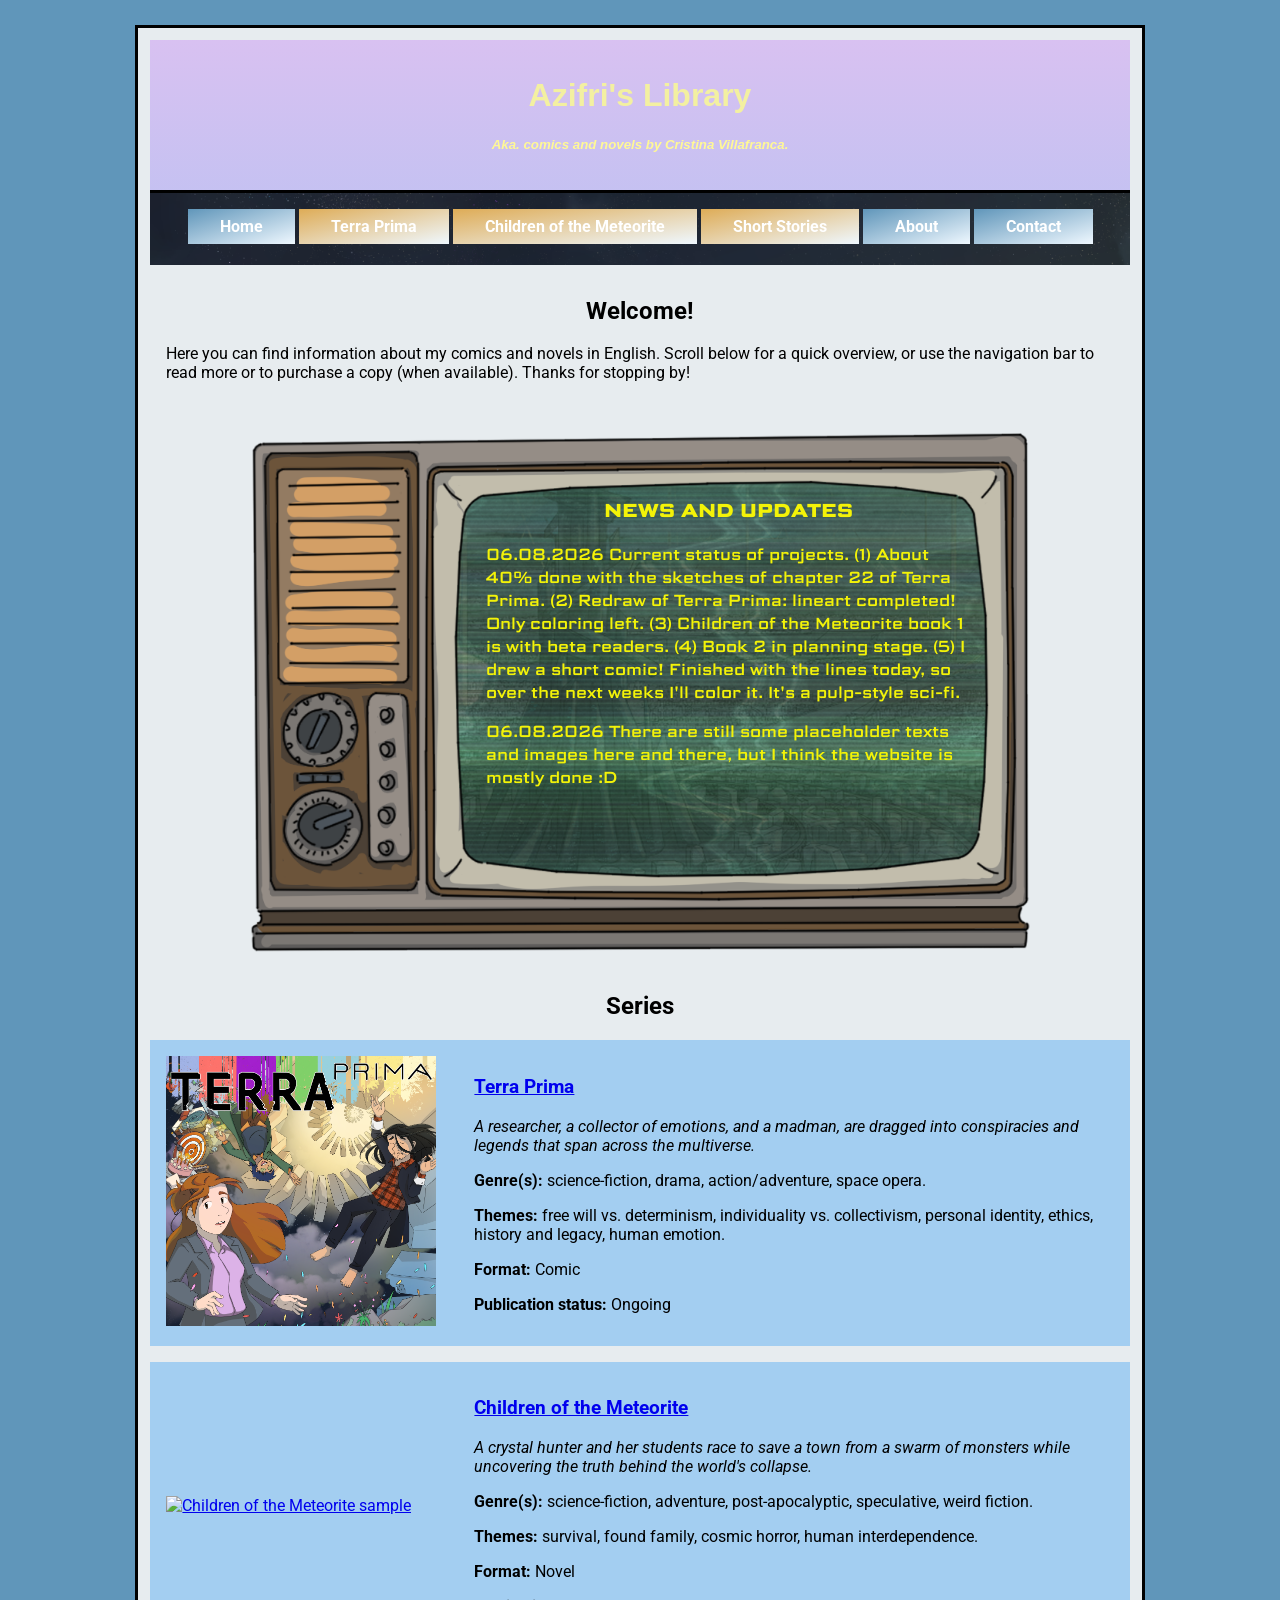
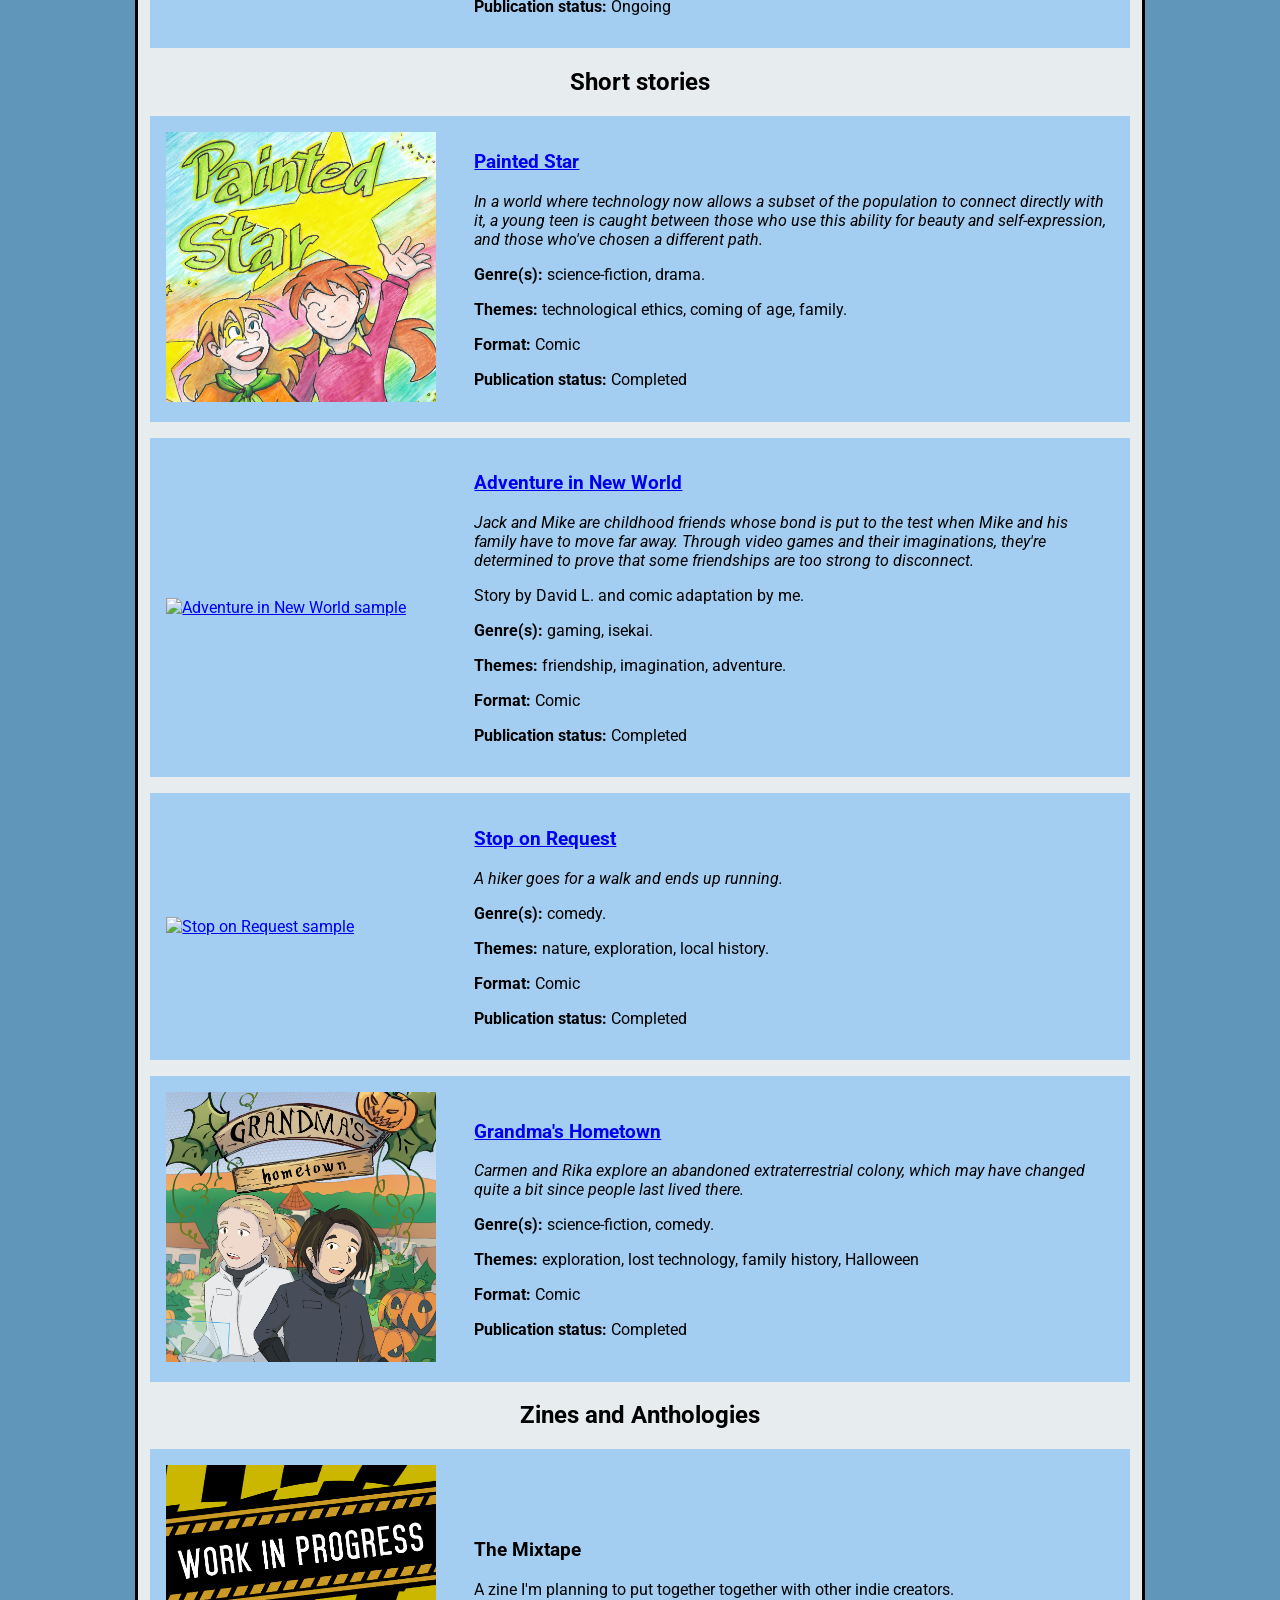
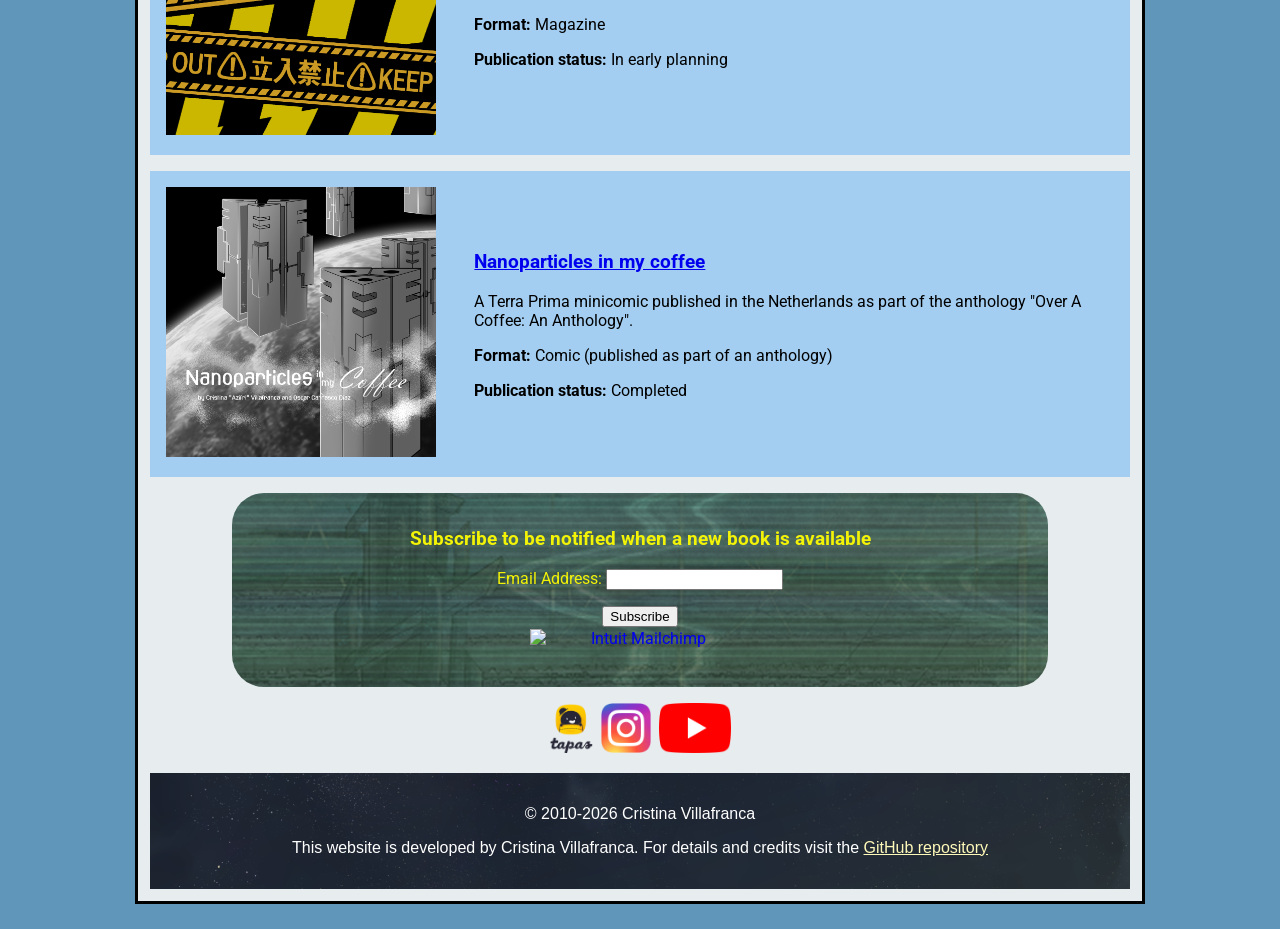
==== commit a9fe1bad: "added new comic, Painted Star" ====
--- a/index.html
+++ b/index.html
@@ -98,28 +98,13 @@
 
             <div class="box-image-left">
                <div class="box-image-left-image">
-                    <a href="short-stories.html#grandmas-hometown"><img src="images/ght.png" width=90% length="auto" alt="Grandma's Hometown sample"></a>
-                </div>
-                <div class="box-image-left-text">
-                    <a href="short-stories.html#grandmas-hometown"><h3>Grandma's Hometown</h3></a>
-                    <p><i>Carmen and Rika explore an abandoned extraterrestrial colony, which may have changed quite a bit since people last lived there.</i></p>
-                    <p><b>Genre(s):</b> science-fiction, comedy.</p>
-                    <p><b>Themes:</b> exploration, lost technology, family history, Halloween</p>
-                    <p><b>Format:</b> Comic</p>
-                    <p><b>Publication status:</b> Completed</p>
-
-                </div>
-            </div>
-
-            <div class="box-image-left">
-               <div class="box-image-left-image">
-                    <a href="short-stories.html#stop-on-request"><img src="images/sor.png" width=90% length="auto"alt="Stop on Request sample"></a>
-                </div>
-                <div class="box-image-left-text">
-                    <a href="short-stories.html#stop-on-request"><h3>Stop on Request</h3></a>
-                    <p><i>A hiker goes for a walk and ends up running.</i></p>
-                    <p><b>Genre(s):</b> comedy.</p>
-                    <p><b>Themes:</b> nature, exploration, local history.</p>
+                    <a href="short-stories.html#painted-star"><img src="images/ps.png" width=90% length="auto"alt="Adventure in New World sample"></a>
+                </div>
+                <div class="box-image-left-text">
+                    <a href="short-stories.html#painted-star"><h3>Painted Star</h3></a>
+                    <p><i>In a world where technology now allows a subset of the population to connect directly with it, a young teen is caught between those who use this ability for beauty and self-expression, and those who've chosen a different path.</i></p>
+                    <p><b>Genre(s):</b> science-fiction, drama.</p>
+                    <p><b>Themes:</b> technological ethics, coming of age, family.</p>
                     <p><b>Format:</b> Comic</p>
                     <p><b>Publication status:</b> Completed</p>
 
@@ -141,6 +126,40 @@
 
                 </div>
             </div>
+
+            <div class="box-image-left">
+               <div class="box-image-left-image">
+                    <a href="short-stories.html#stop-on-request"><img src="images/sor.png" width=90% length="auto"alt="Stop on Request sample"></a>
+                </div>
+                <div class="box-image-left-text">
+                    <a href="short-stories.html#stop-on-request"><h3>Stop on Request</h3></a>
+                    <p><i>A hiker goes for a walk and ends up running.</i></p>
+                    <p><b>Genre(s):</b> comedy.</p>
+                    <p><b>Themes:</b> nature, exploration, local history.</p>
+                    <p><b>Format:</b> Comic</p>
+                    <p><b>Publication status:</b> Completed</p>
+
+                </div>
+            </div>
+
+            <div class="box-image-left">
+               <div class="box-image-left-image">
+                    <a href="short-stories.html#grandmas-hometown"><img src="images/ght.png" width=90% length="auto" alt="Grandma's Hometown sample"></a>
+                </div>
+                <div class="box-image-left-text">
+                    <a href="short-stories.html#grandmas-hometown"><h3>Grandma's Hometown</h3></a>
+                    <p><i>Carmen and Rika explore an abandoned extraterrestrial colony, which may have changed quite a bit since people last lived there.</i></p>
+                    <p><b>Genre(s):</b> science-fiction, comedy.</p>
+                    <p><b>Themes:</b> exploration, lost technology, family history, Halloween</p>
+                    <p><b>Format:</b> Comic</p>
+                    <p><b>Publication status:</b> Completed</p>
+
+                </div>
+            </div>
+
+
+
+
 
             <h2>Zines and Anthologies</h2>
             
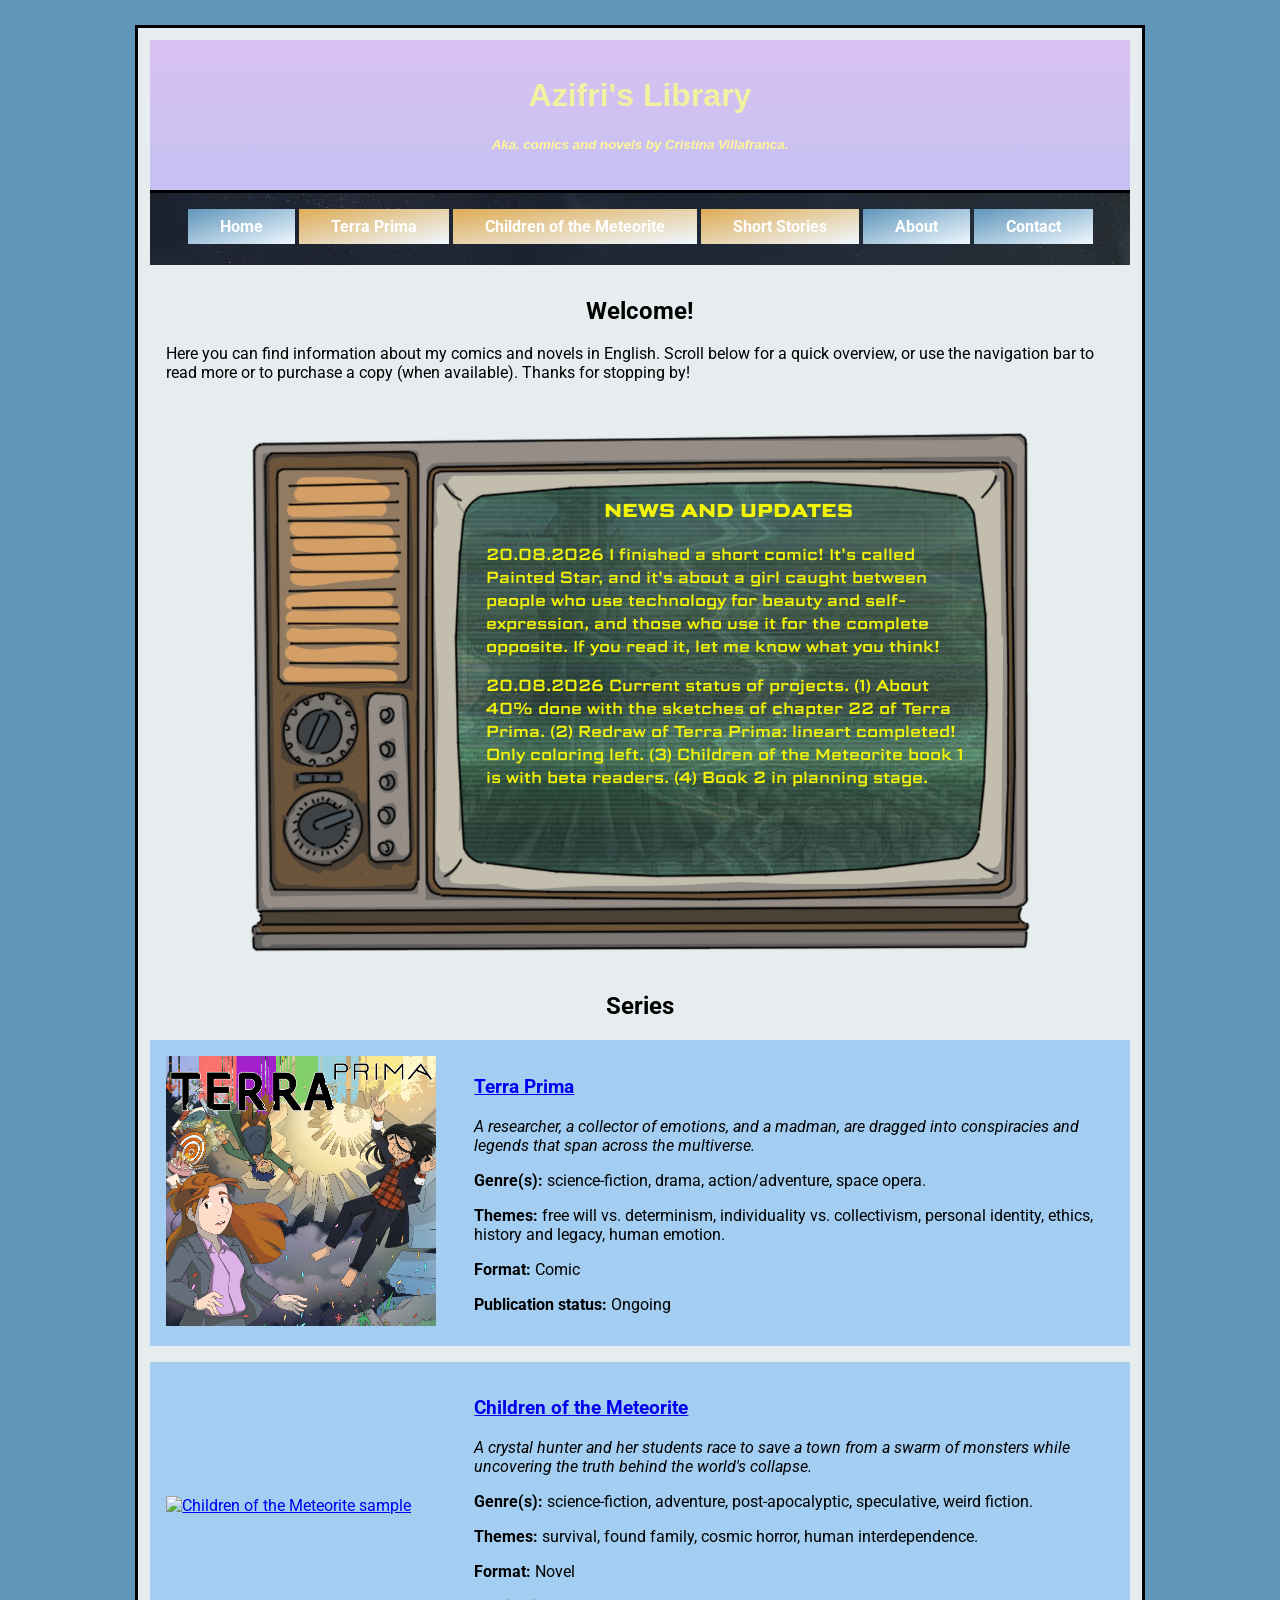
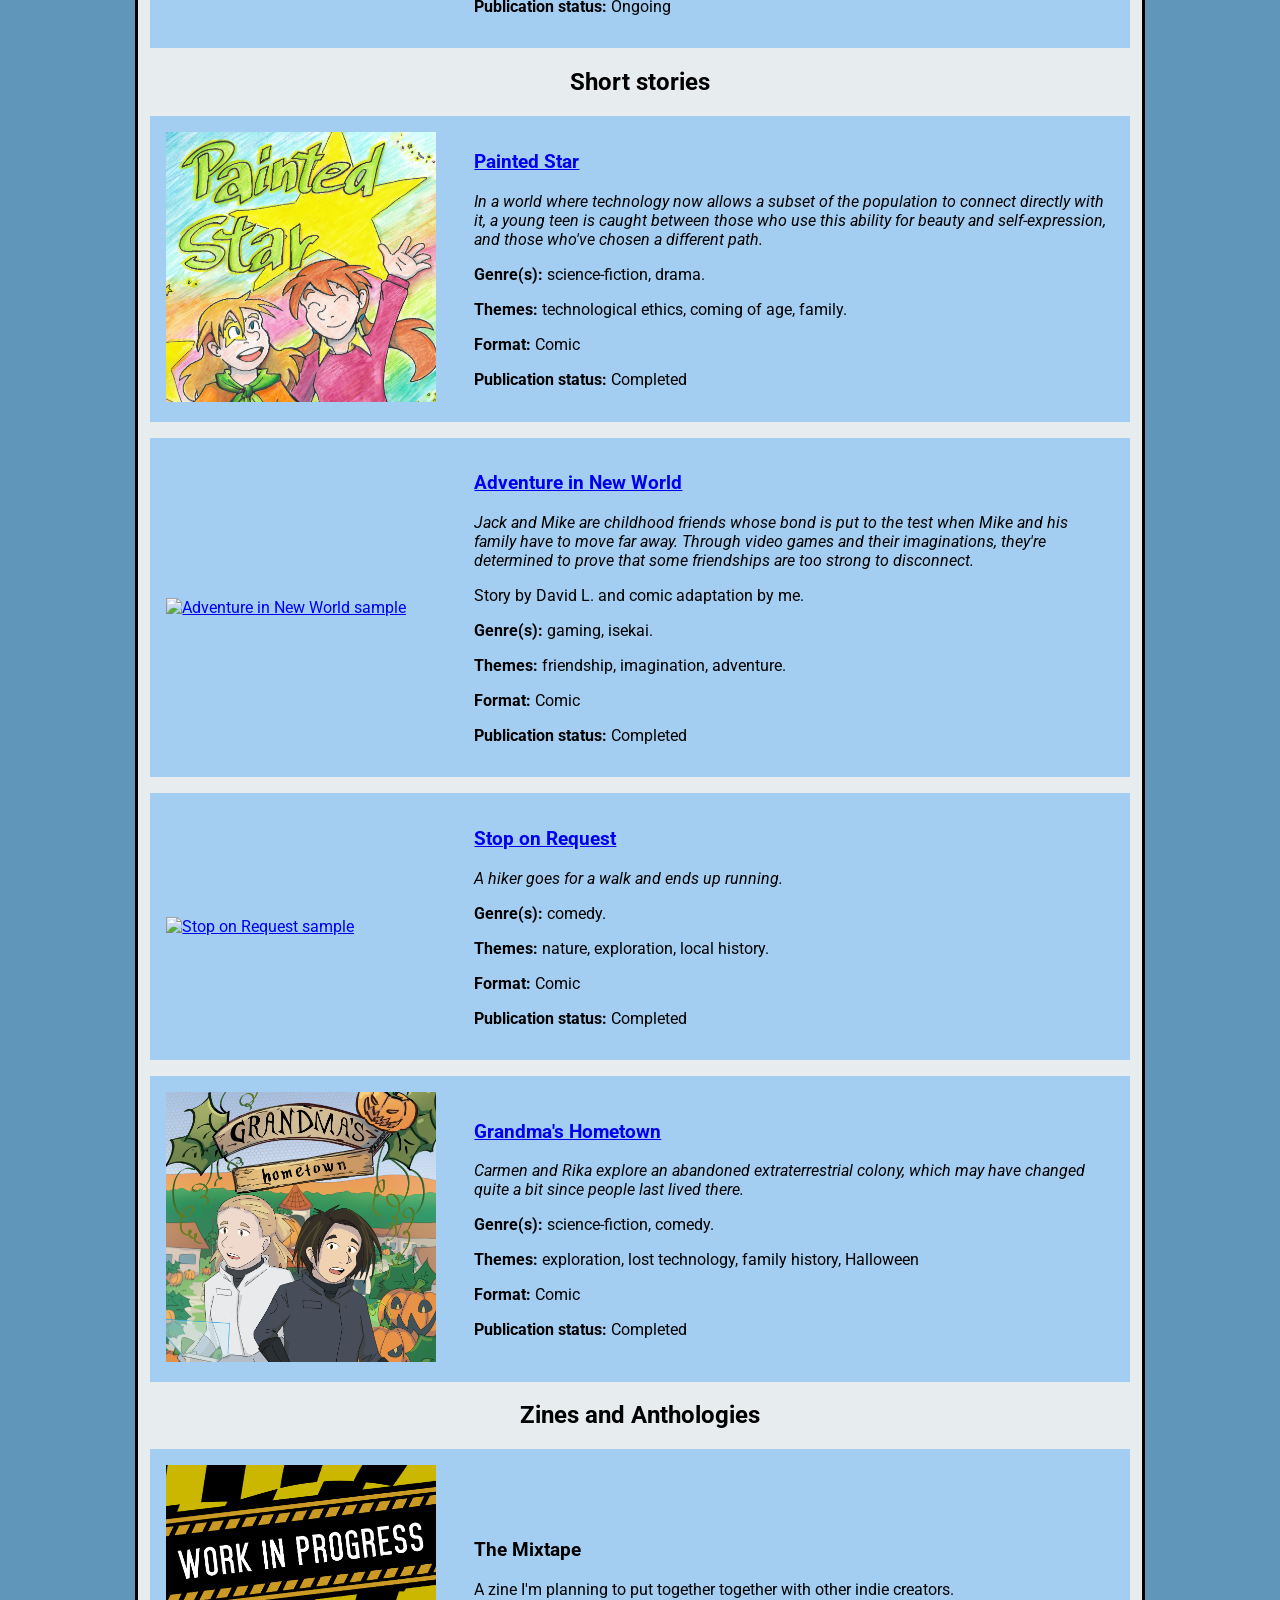
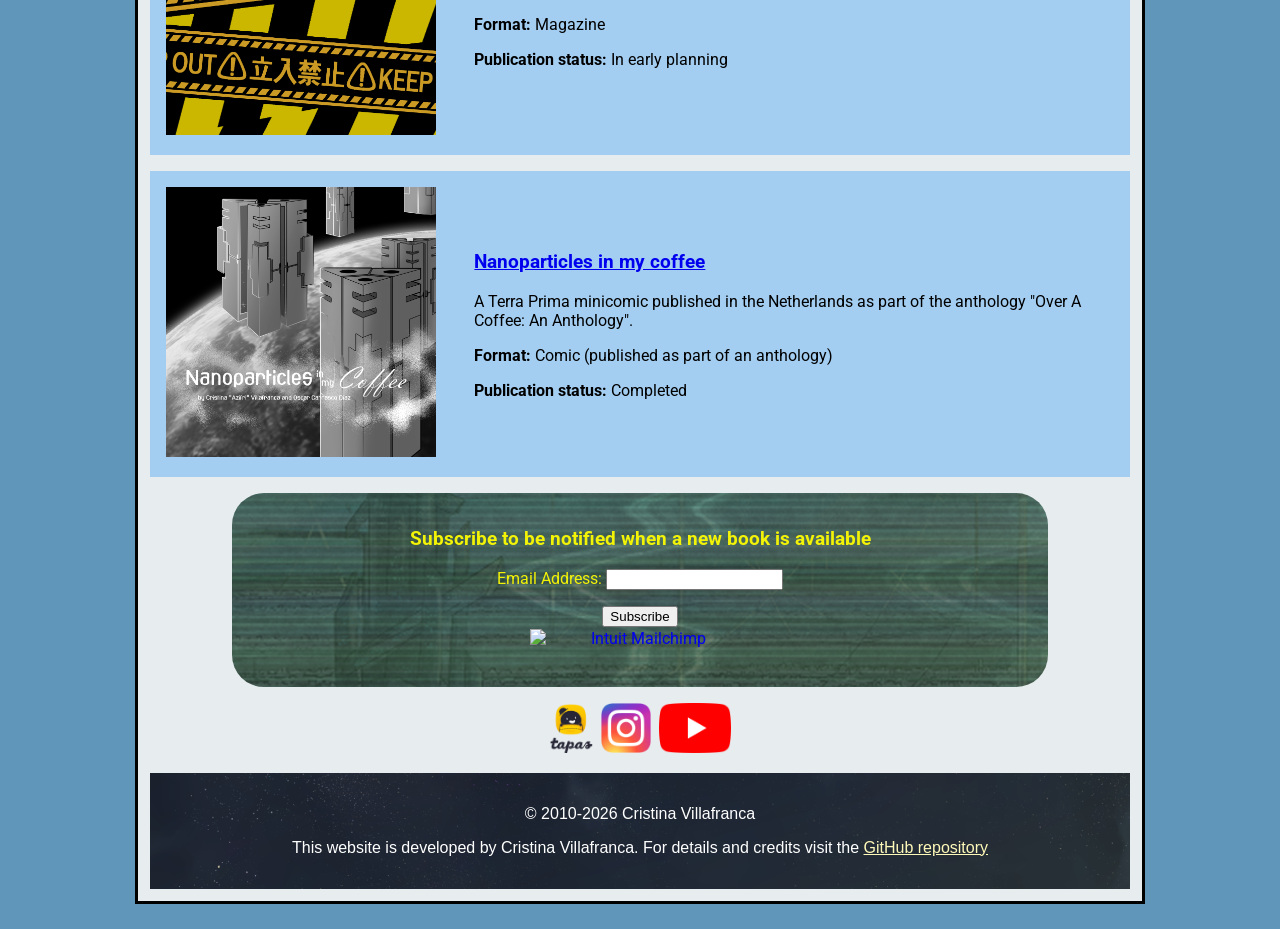
==== commit b073eff1: "fixed small details in the text" ====
--- a/index.html
+++ b/index.html
@@ -46,8 +46,8 @@
             <!-- Bulletin Board for Big Screens. Remember to also change the content of the small screen board below(!!!) -->
             <div id="board-big-screen">
                 <h3>NEWS AND UPDATES</h3>
-                <p>06.08.2026 Current status of projects. (1) About 40% done with the sketches of chapter 22 of Terra Prima. (2) Redraw of Terra Prima: lineart completed! Only coloring left. (3) Children of the Meteorite book 1 is with beta readers. (4) Book 2 in planning stage. (5) I drew a short comic! Finished with the lines today, so over the next weeks I'll color it. It's a pulp-style sci-fi.</p>
-                <p>06.08.2026 There are still some placeholder texts and images here and there, but I think the website is mostly done :D</p>
+                <p>20.08.2026 I finished a short comic! It's called Painted Star, and it's about a girl caught between people who use technology for beauty and self-expression, and those who use it for the complete opposite. If you read it, let me know what you think!</p>
+                <p>20.08.2026 Current status of projects. (1) About 40% done with the sketches of chapter 22 of Terra Prima. (2) Redraw of Terra Prima: lineart completed! Only coloring left. (3) Children of the Meteorite book 1 is with beta readers. (4) Book 2 in planning stage.</p>
                 <!--<p>20.03.2026 Doing all the integrations and automatizations to this website made me want to hit my head against a wall several times ._.</p>-->
             </div>
             <!-- End of bulletin board for big screens -->
@@ -55,8 +55,8 @@
             <!-- Bulletin Board for small screens Remember to also change the content of the big screen board above(!!!)-->
             <div id="board-small-screen">
                 <h3>NEWS AND UPDATES</h3>
-                <p>06.08.2026 Current status of projects. (1) About 40% done with the sketches of chapter 22 of Terra Prima. (2) Redraw of Terra Prima: lineart completed! Only coloring left. (3) Children of the Meteorite book 1 is with beta readers. (4) Book 2 in planning stage. (5) I drew a short comic! Finished with the lines today, so over the next weeks I'll color it. It's a pulp-style sci-fi.</p>
-                <p>06.08.2026 There are still some placeholder texts and images here and there, but I think the website is mostly done :D</p>
+                <p>20.08.2026 I finished a short comic! It's called Painted Star, and it's about a girl caught between people who use technology for beauty and self-expression, and those who use it for the complete opposite. If you read it, let me know what you think!</p>
+                <p>20.08.2026 Current status of projects. (1) About 40% done with the sketches of chapter 22 of Terra Prima. (2) Redraw of Terra Prima: lineart completed! Only coloring left. (3) Children of the Meteorite book 1 is with beta readers. (4) Book 2 in planning stage.</p>
                 <!--<p>20.03.2026 Doing all the integrations and automatizations to this website made me want to hit my head against a wall several times ._.</p>-->
             </div>
             <!-- End of bulletin board for small screens -->
--- a/style.css
+++ b/style.css
@@ -174,6 +174,16 @@
 }
 
 
+/*Paypal cart button container pinned to top right*/
+
+#paypal-cart-button-container {
+    position: fixed;
+    top: 1rem;
+    right: 1rem;
+    z-index: 1000;
+}
+
+
 /*layout for boxes with an image on top */
 .box-image-top {
     display: flex;
@@ -401,4 +411,6 @@
     .social-media-box {
         height: 50%;
         width: auto;
-    }+    }
+
+
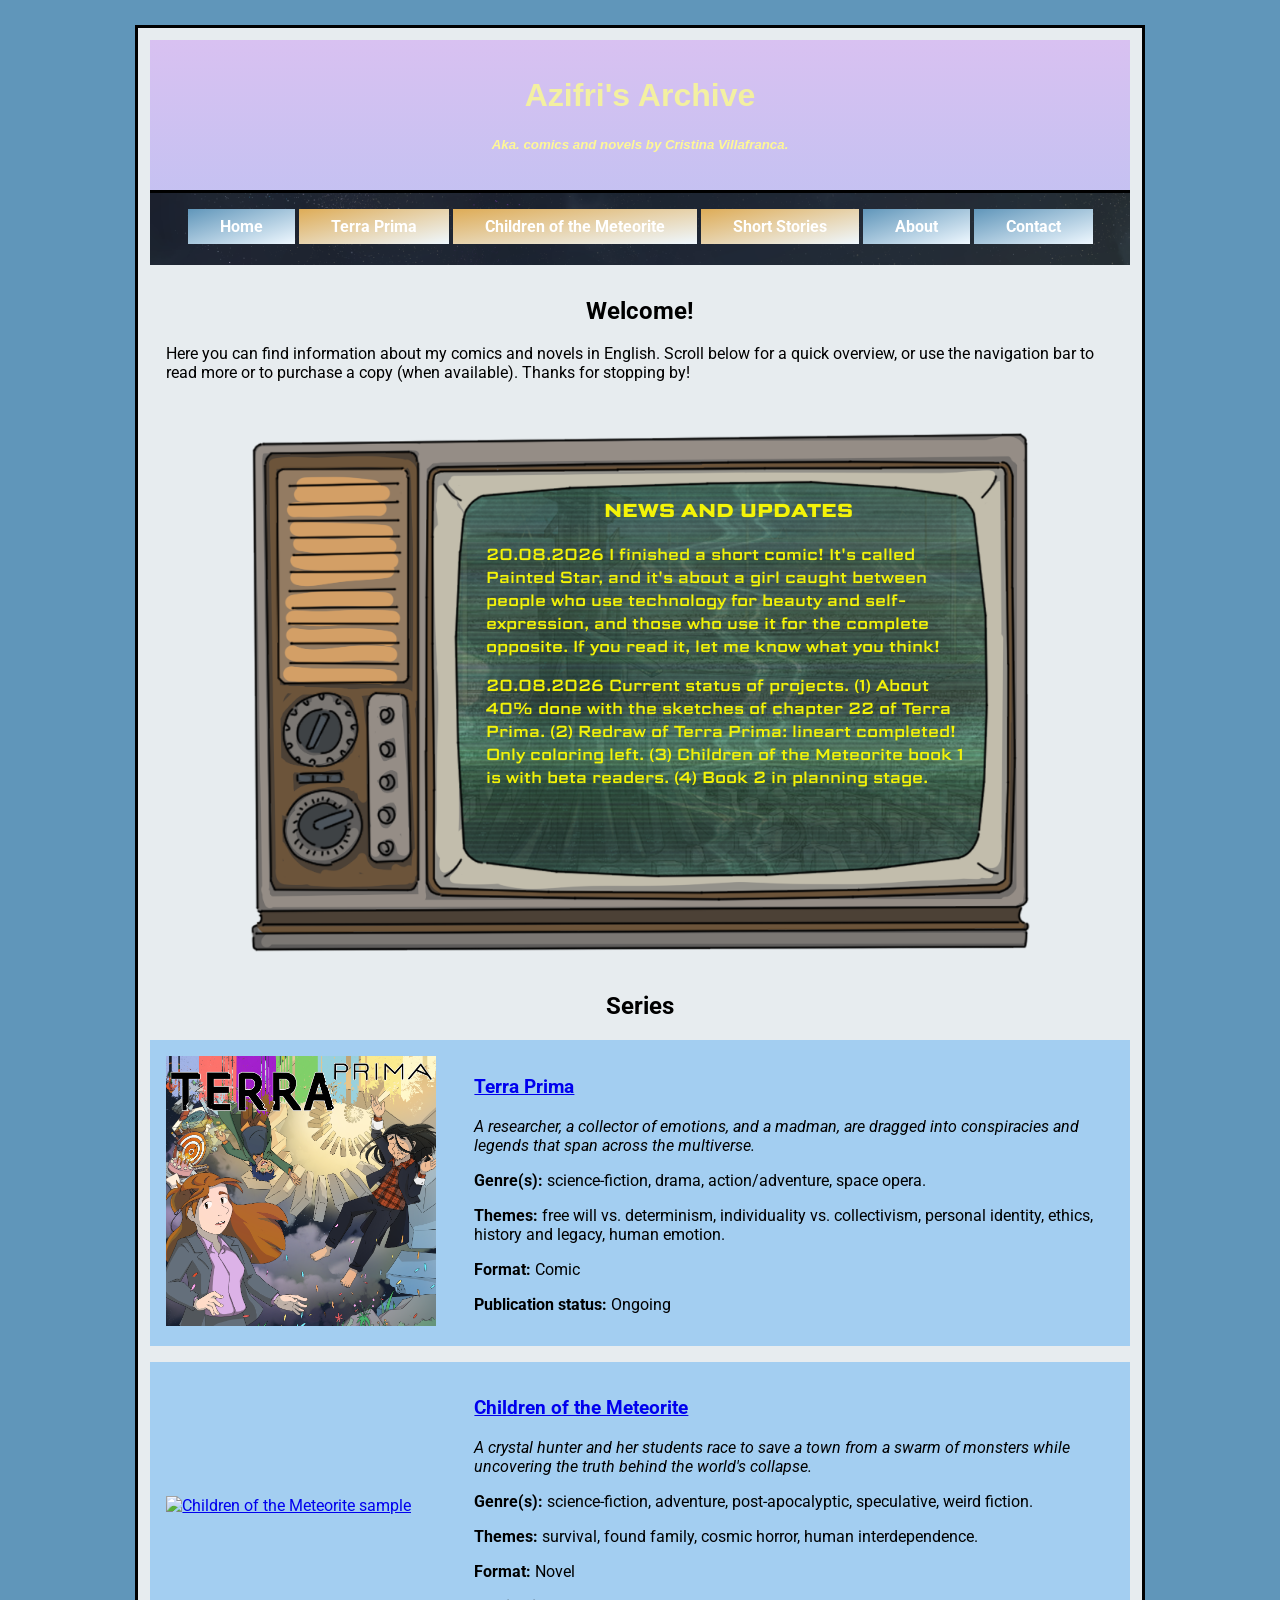
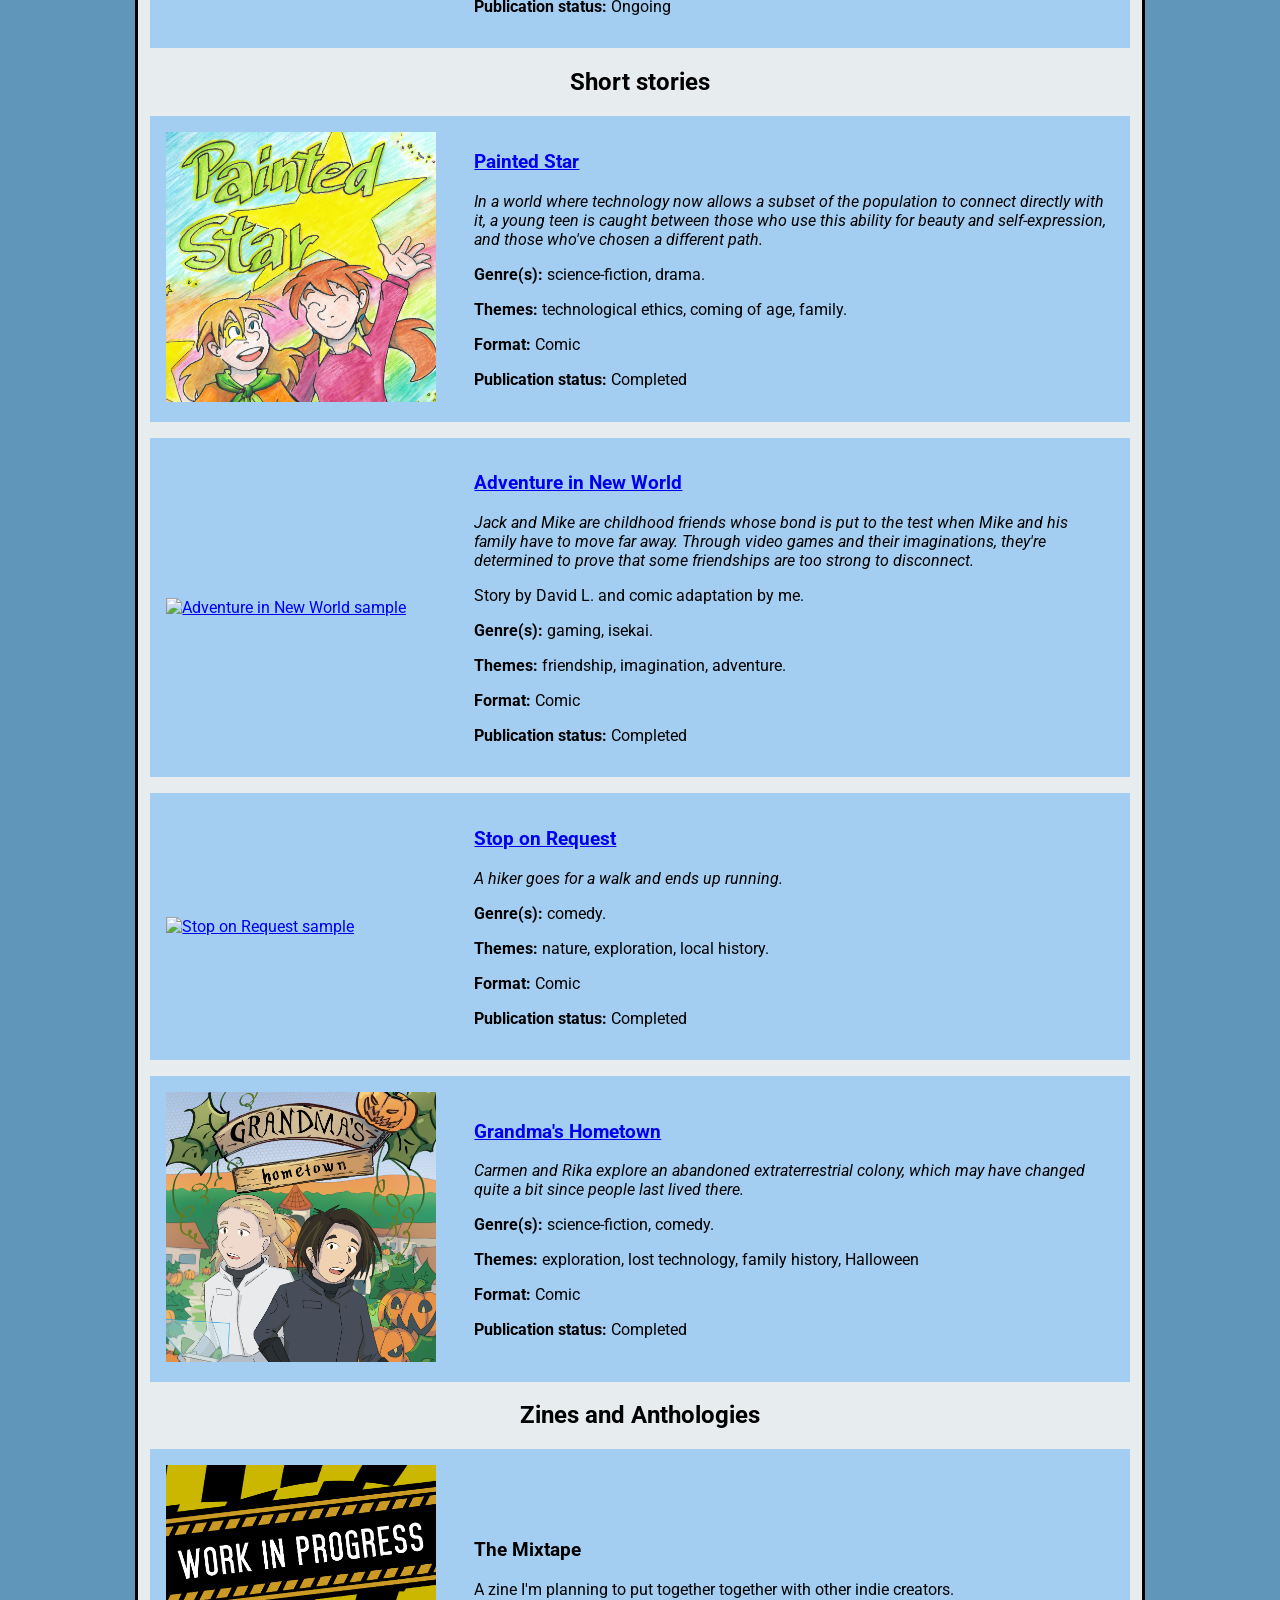
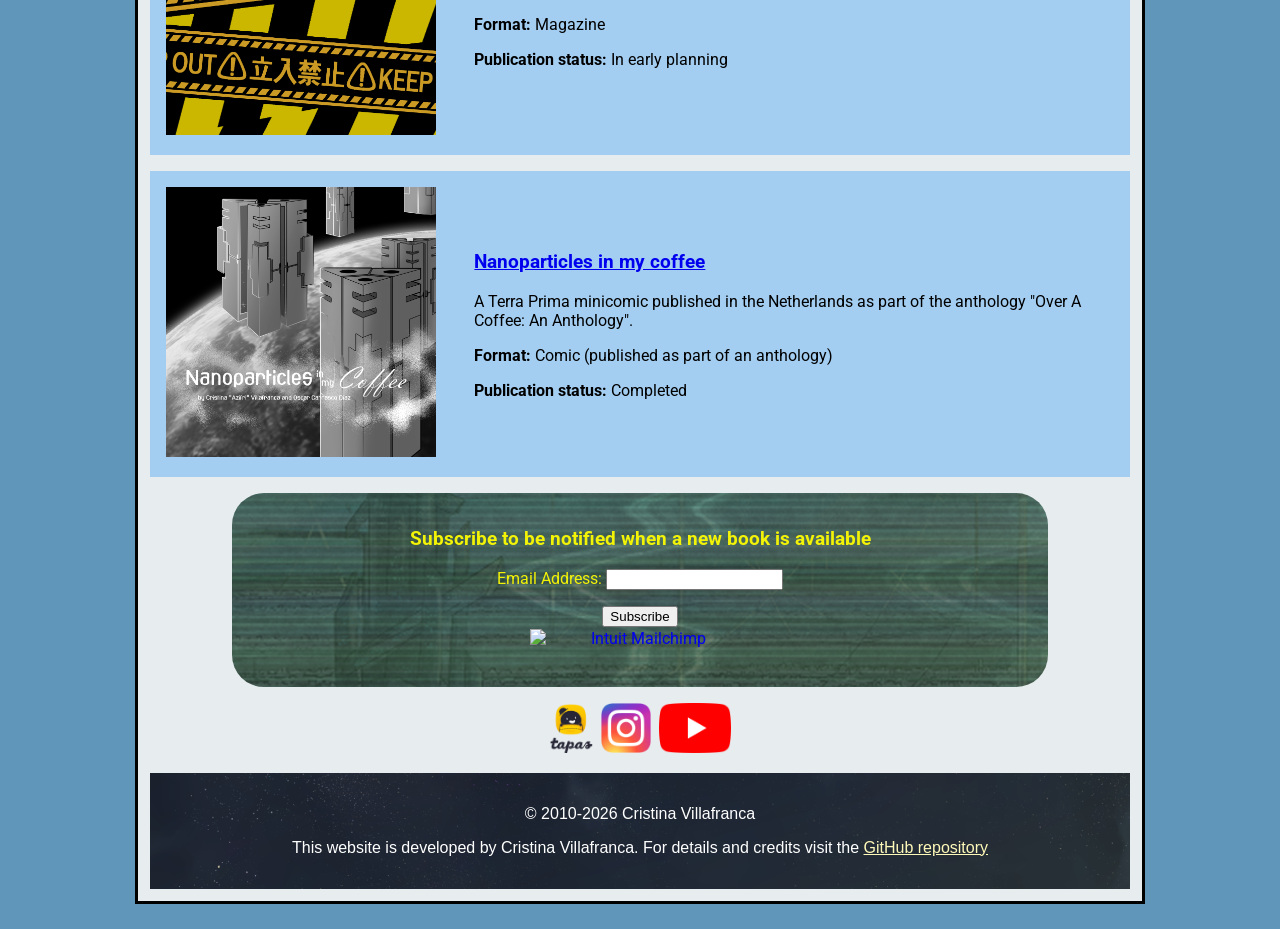
==== commit f8beed2b: "format fixes" ====
--- a/index.html
+++ b/index.html
@@ -16,7 +16,7 @@
     <meta charset="UTF-8">
     <meta name="viewport" content="width=device-width, initial-scale=1.0">
     <link type="text/css" rel="stylesheet" href="style.css" media="all">
-    <title>Azifri's Library</title>
+    <title>Azifri's Archive</title>
     <link rel="icon" type="image/x-icon" href="images/favicon.ico">
     <link rel="icon" type="image/png" href="images/favicon-32x32.png" sizes="32x32" />
     <link rel="icon" type="image/png" href="images/favicon-16x16.png" sizes="16x16" />
@@ -26,7 +26,7 @@
     <div class="subPage">
 
         <header>
-            <h1 span class="title">Azifri's Library</h1>
+            <h1 span class="title">Azifri's Archive</h1>
             <h5 span="small-title"><i>Aka. comics and novels by Cristina Villafranca.</i></h5>
         </header>
 
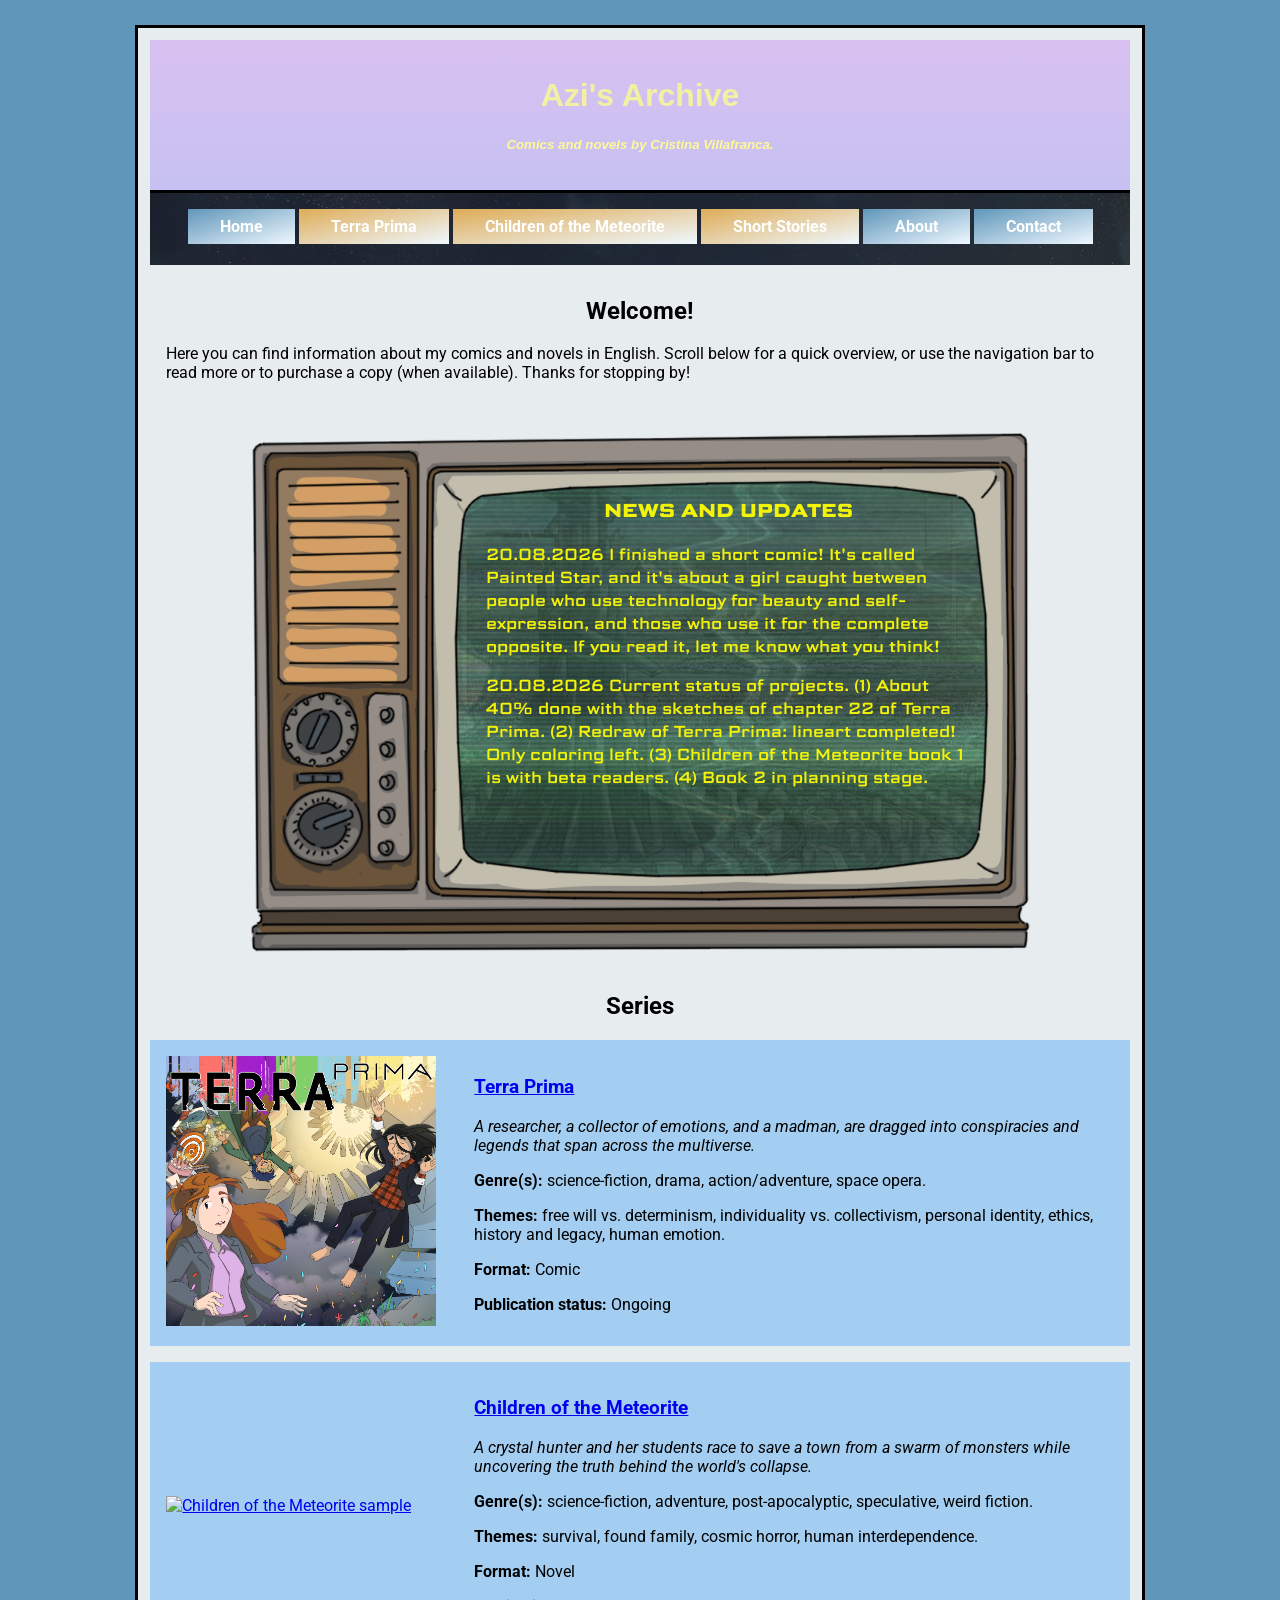
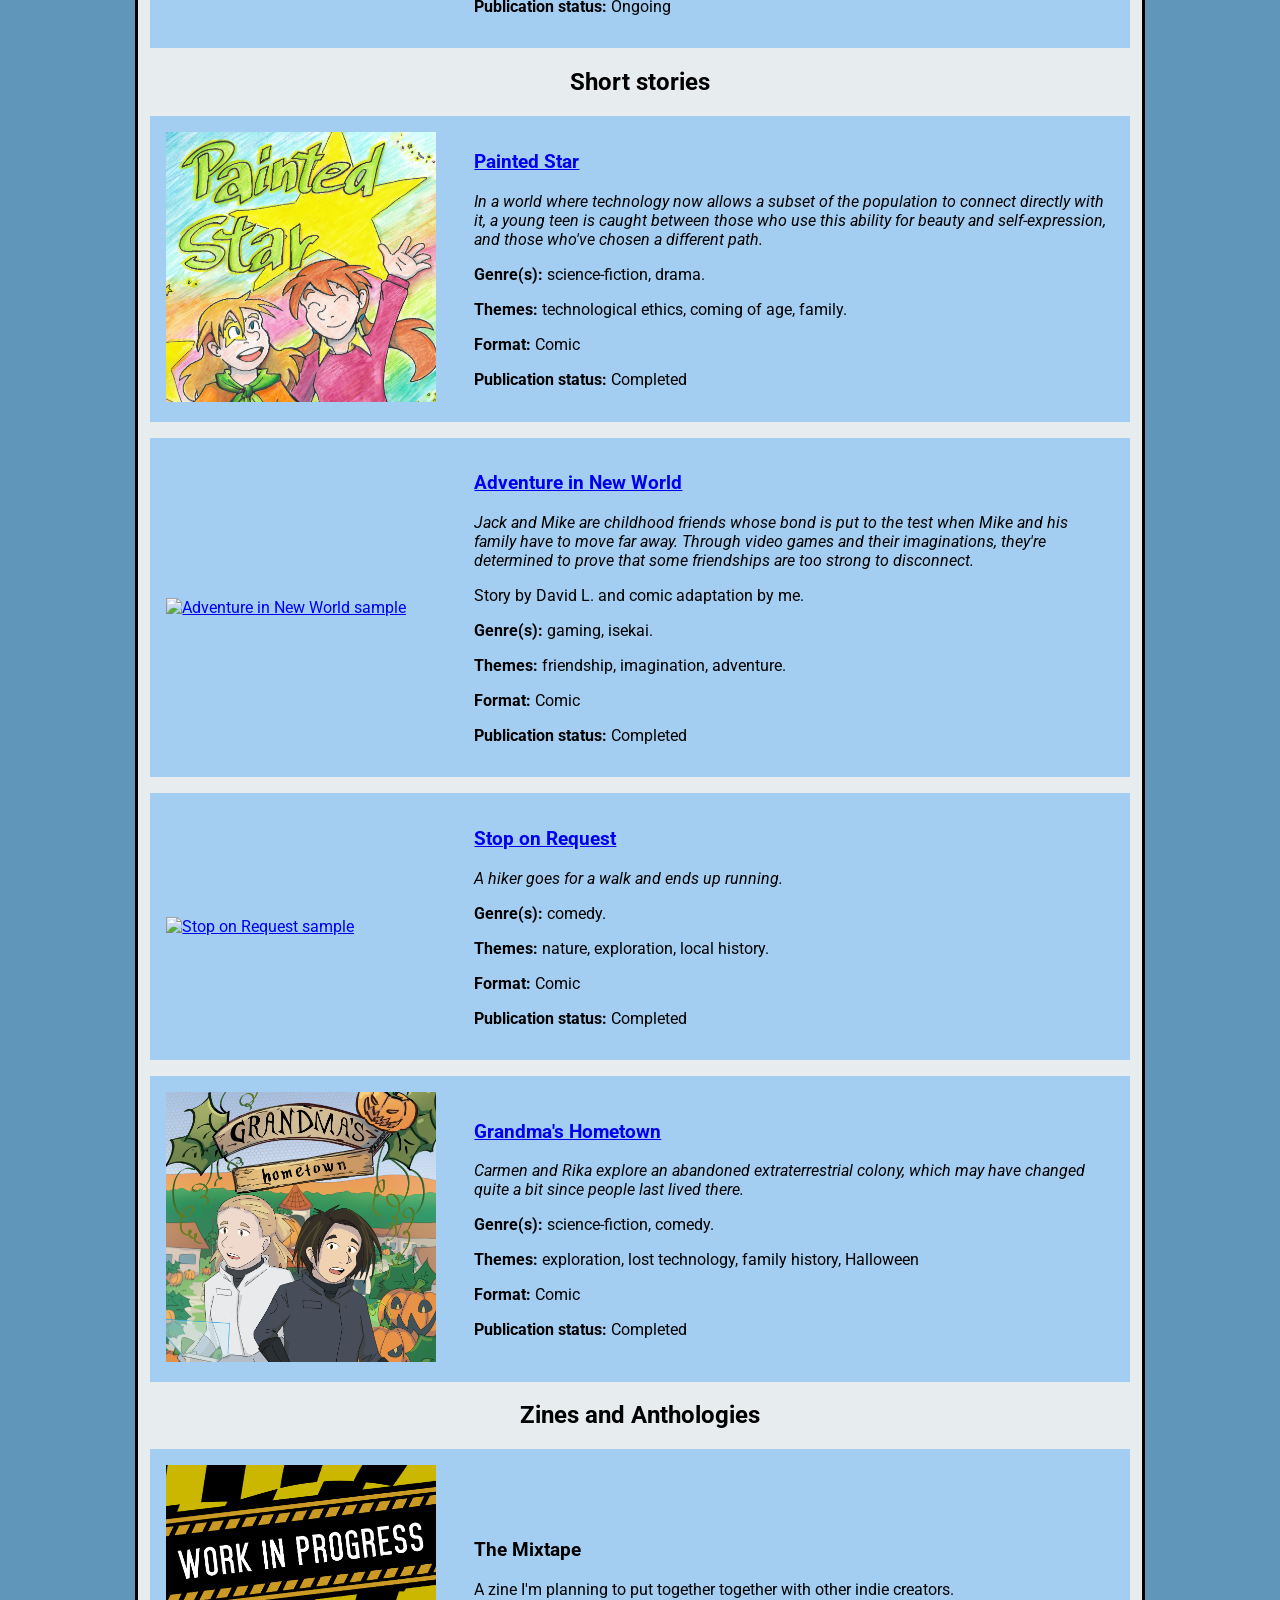
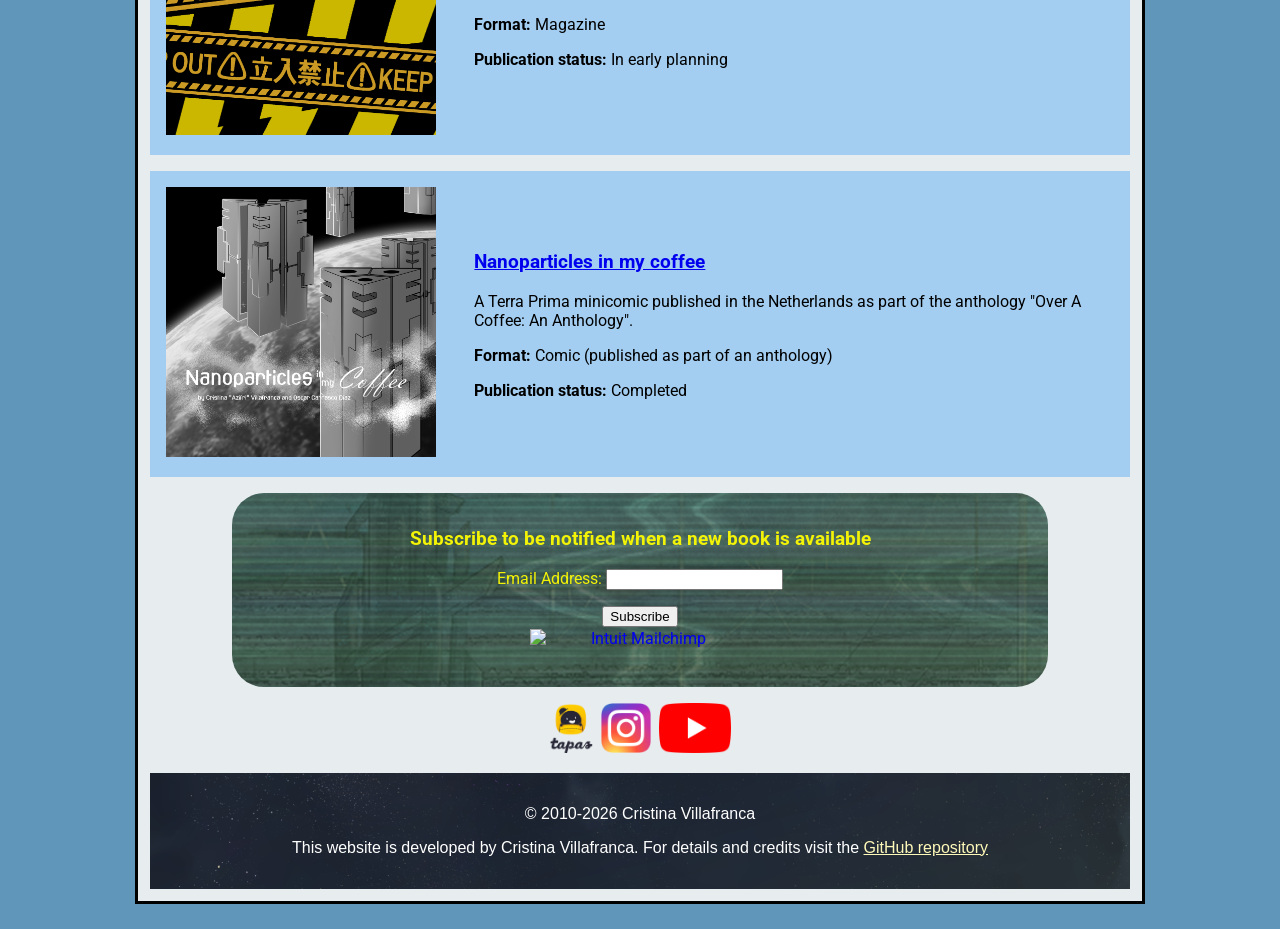
==== commit 5abb5e26: "fixed title" ====
--- a/index.html
+++ b/index.html
@@ -16,7 +16,7 @@
     <meta charset="UTF-8">
     <meta name="viewport" content="width=device-width, initial-scale=1.0">
     <link type="text/css" rel="stylesheet" href="style.css" media="all">
-    <title>Azifri's Archive</title>
+    <title>Azi's Archive</title>
     <link rel="icon" type="image/x-icon" href="images/favicon.ico">
     <link rel="icon" type="image/png" href="images/favicon-32x32.png" sizes="32x32" />
     <link rel="icon" type="image/png" href="images/favicon-16x16.png" sizes="16x16" />
@@ -26,8 +26,8 @@
     <div class="subPage">
 
         <header>
-            <h1 span class="title">Azifri's Archive</h1>
-            <h5 span="small-title"><i>Aka. comics and novels by Cristina Villafranca.</i></h5>
+            <h1 span class="title">Azi's Archive</h1>
+            <h5 span="small-title"><i>Comics and novels by Cristina Villafranca.</i></h5>
         </header>
 
         <nav id="main-nav">
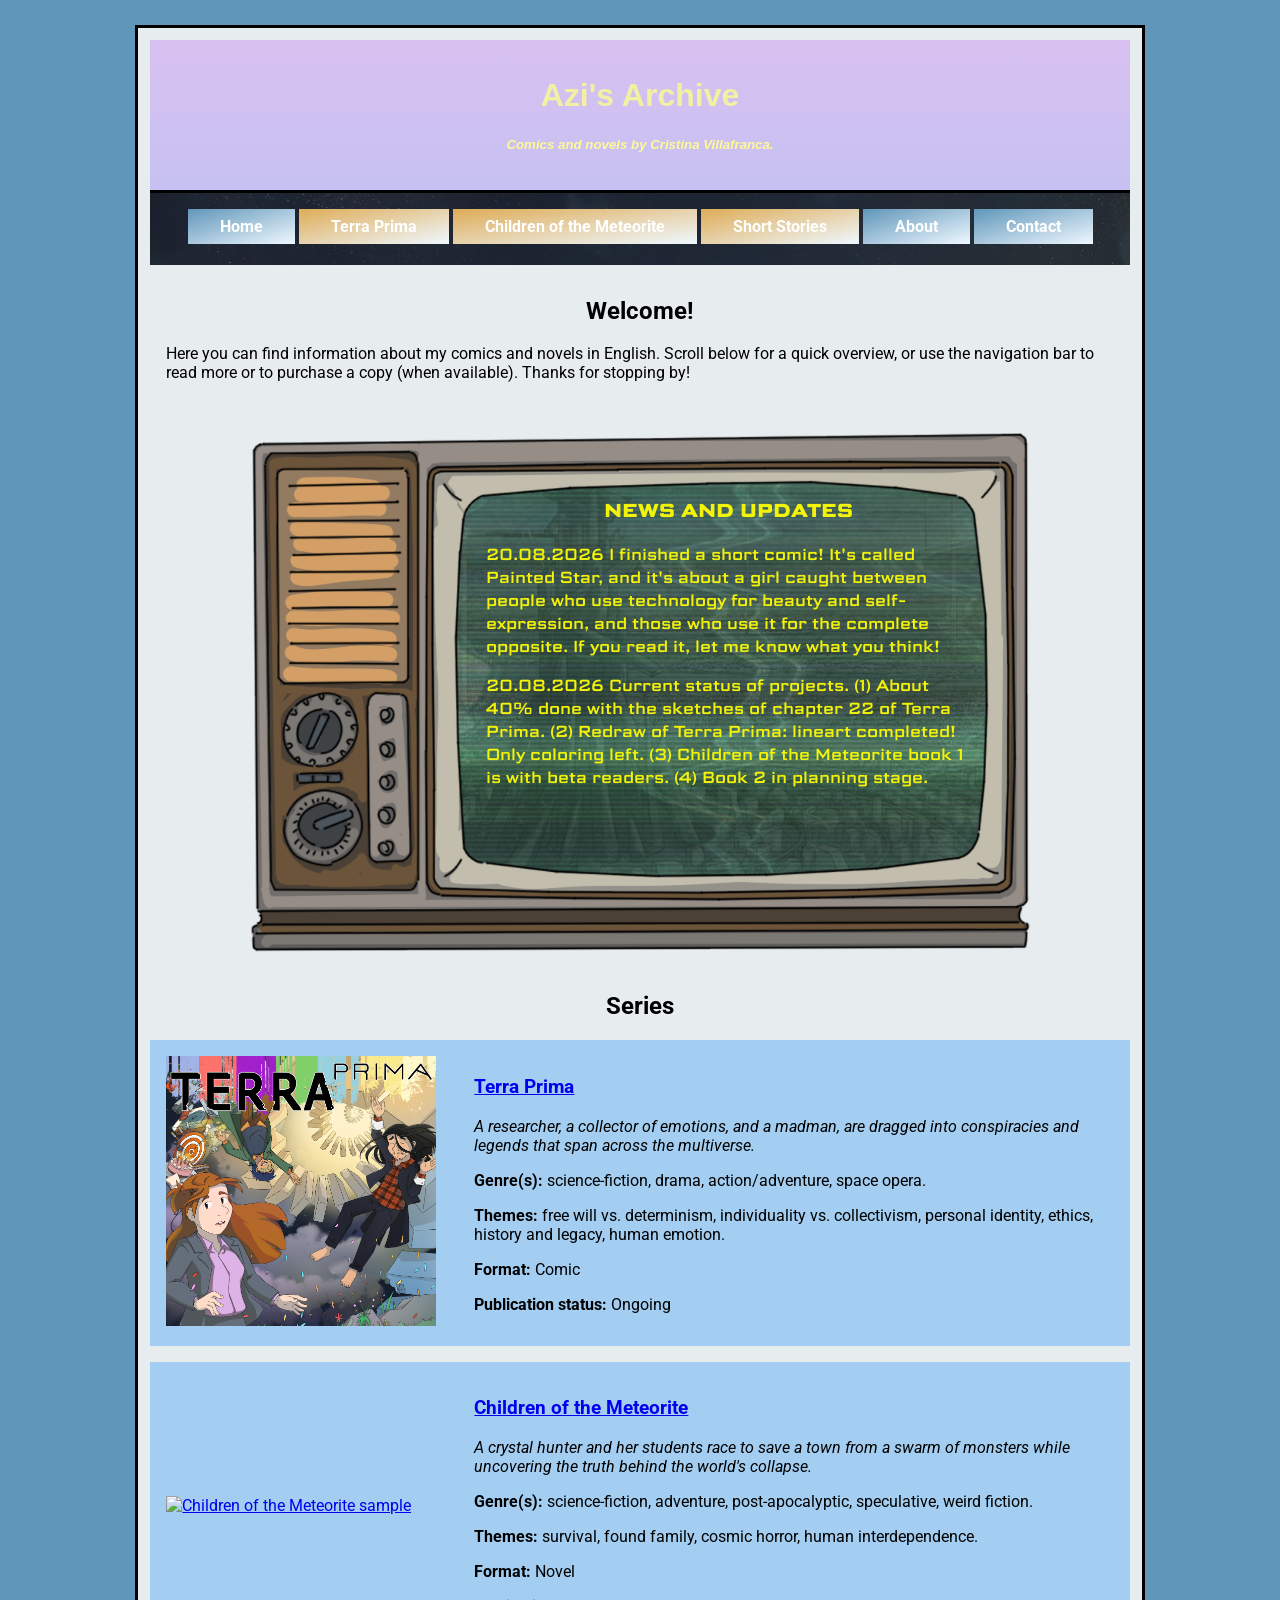
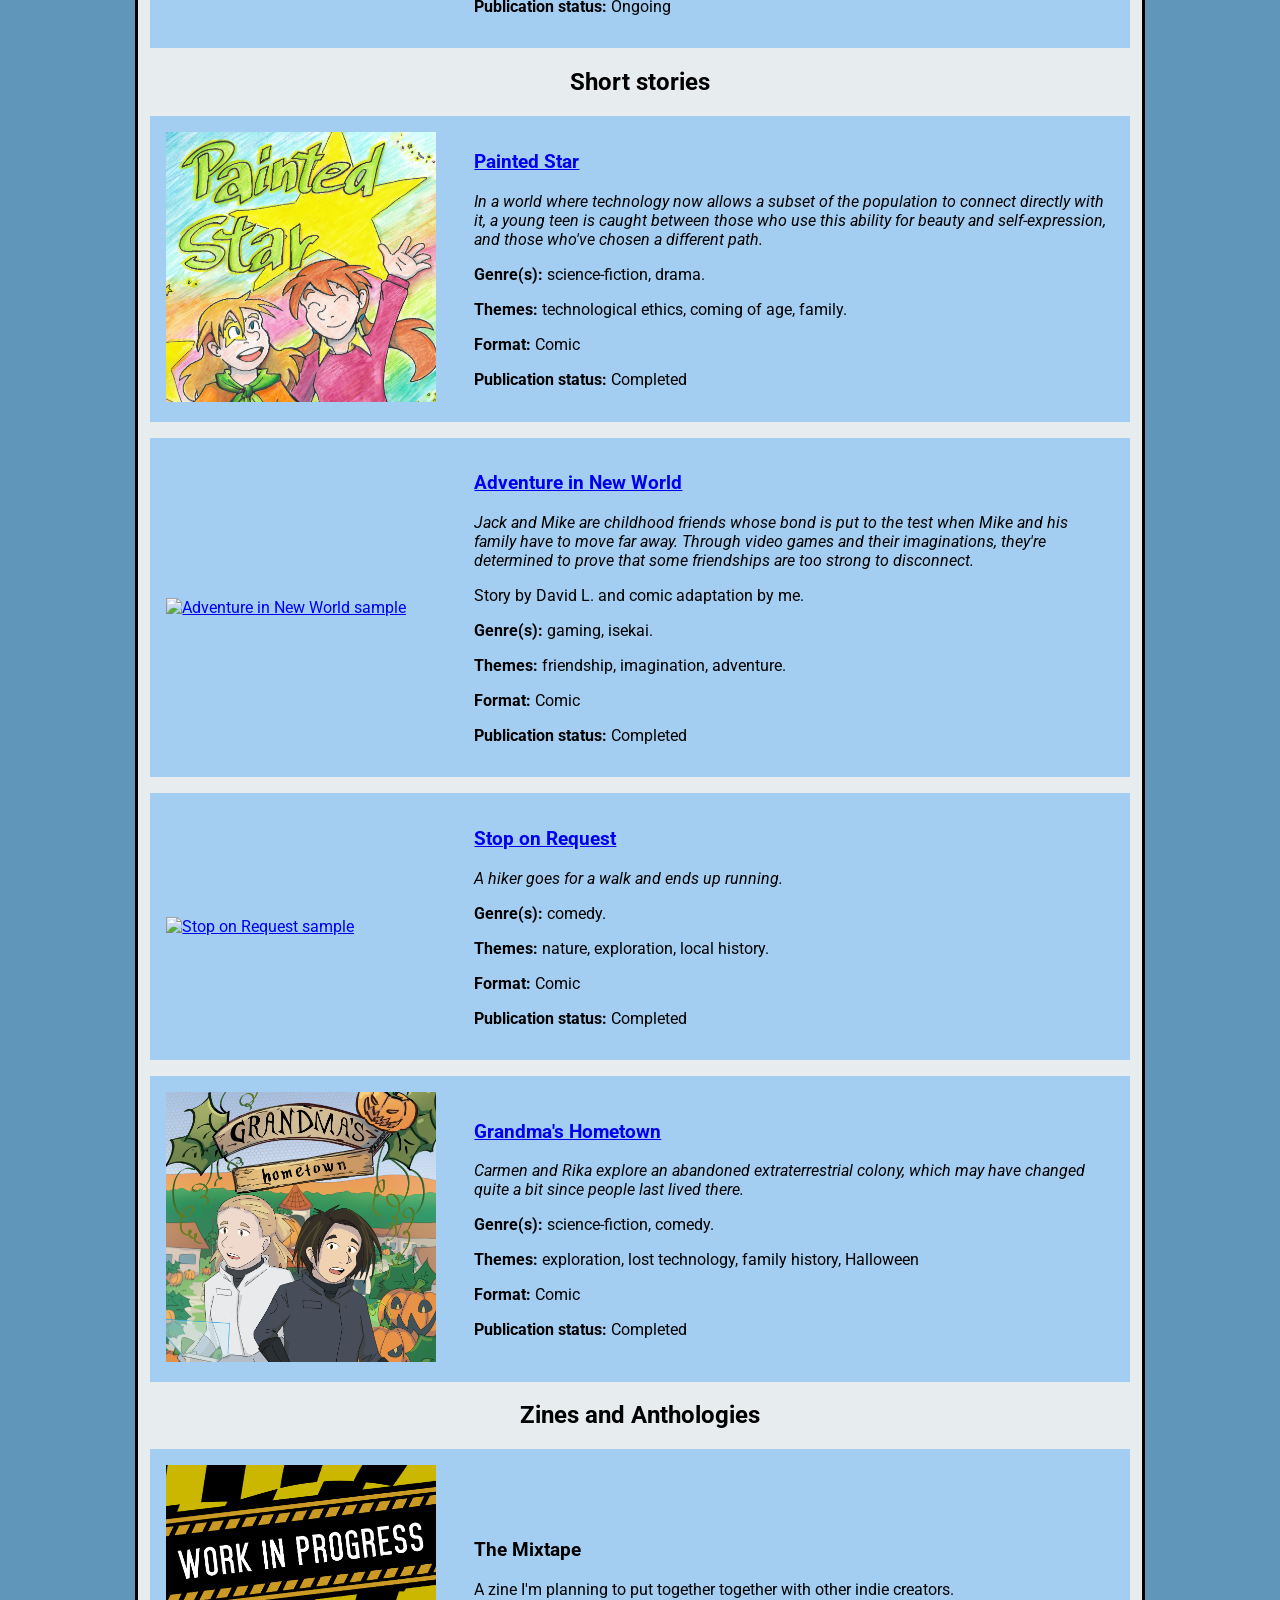
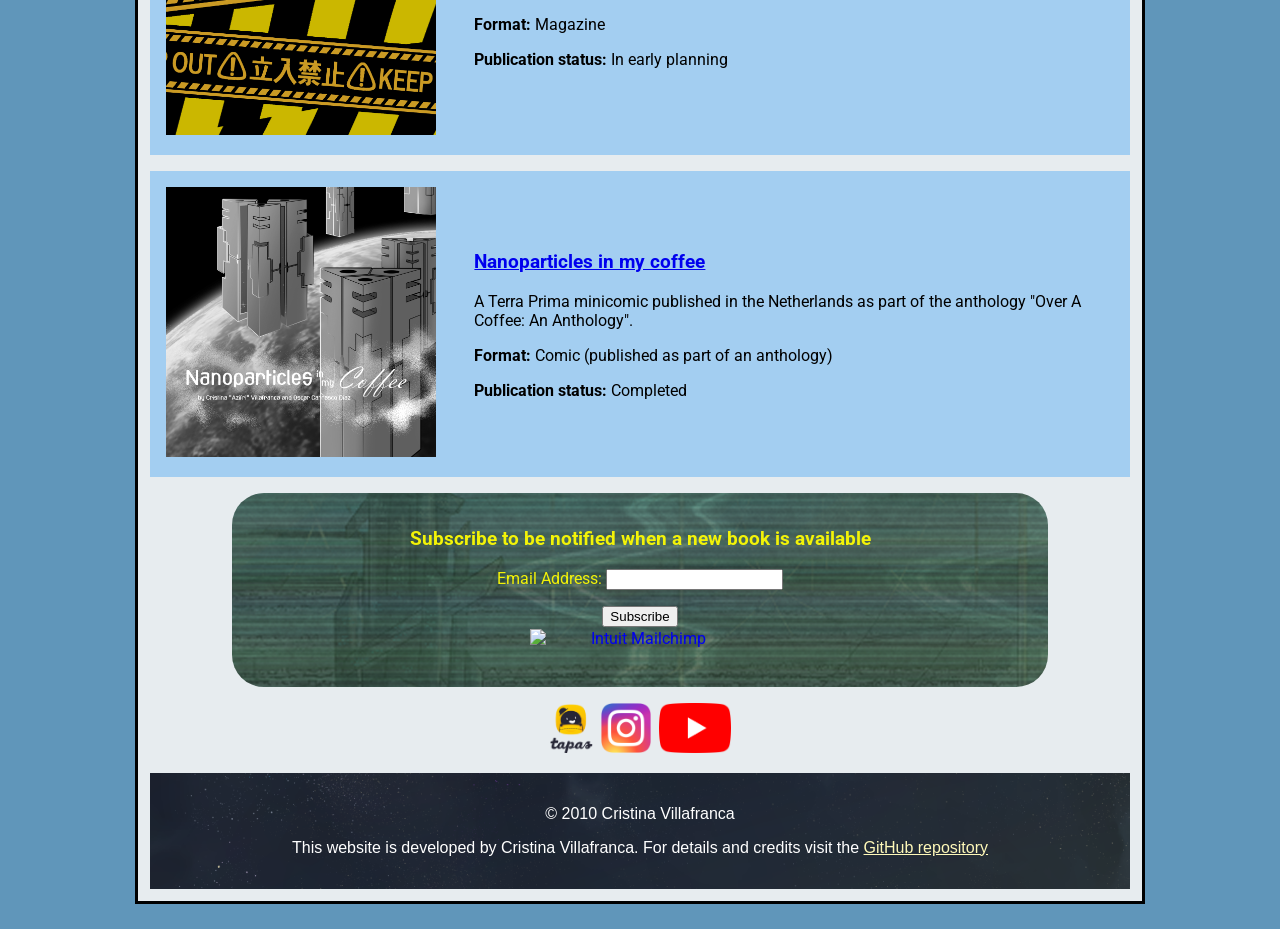
==== commit 68572d8f: "adjusted footer" ====
--- a/index.html
+++ b/index.html
@@ -227,7 +227,7 @@
 
 
         <footer>
-            <p>&copy; 2010-2026 Cristina Villafranca</p>
+            <p>&copy; 2010 Cristina Villafranca</p>
             <p>This website is developed by Cristina Villafranca. For details and credits visit the <a href="https://github.com/Azifri21/azifri.github.io" title="link to GitHub" target="_blank" span id="link-color"> GitHub repository</a></p>
 
         </footer>
